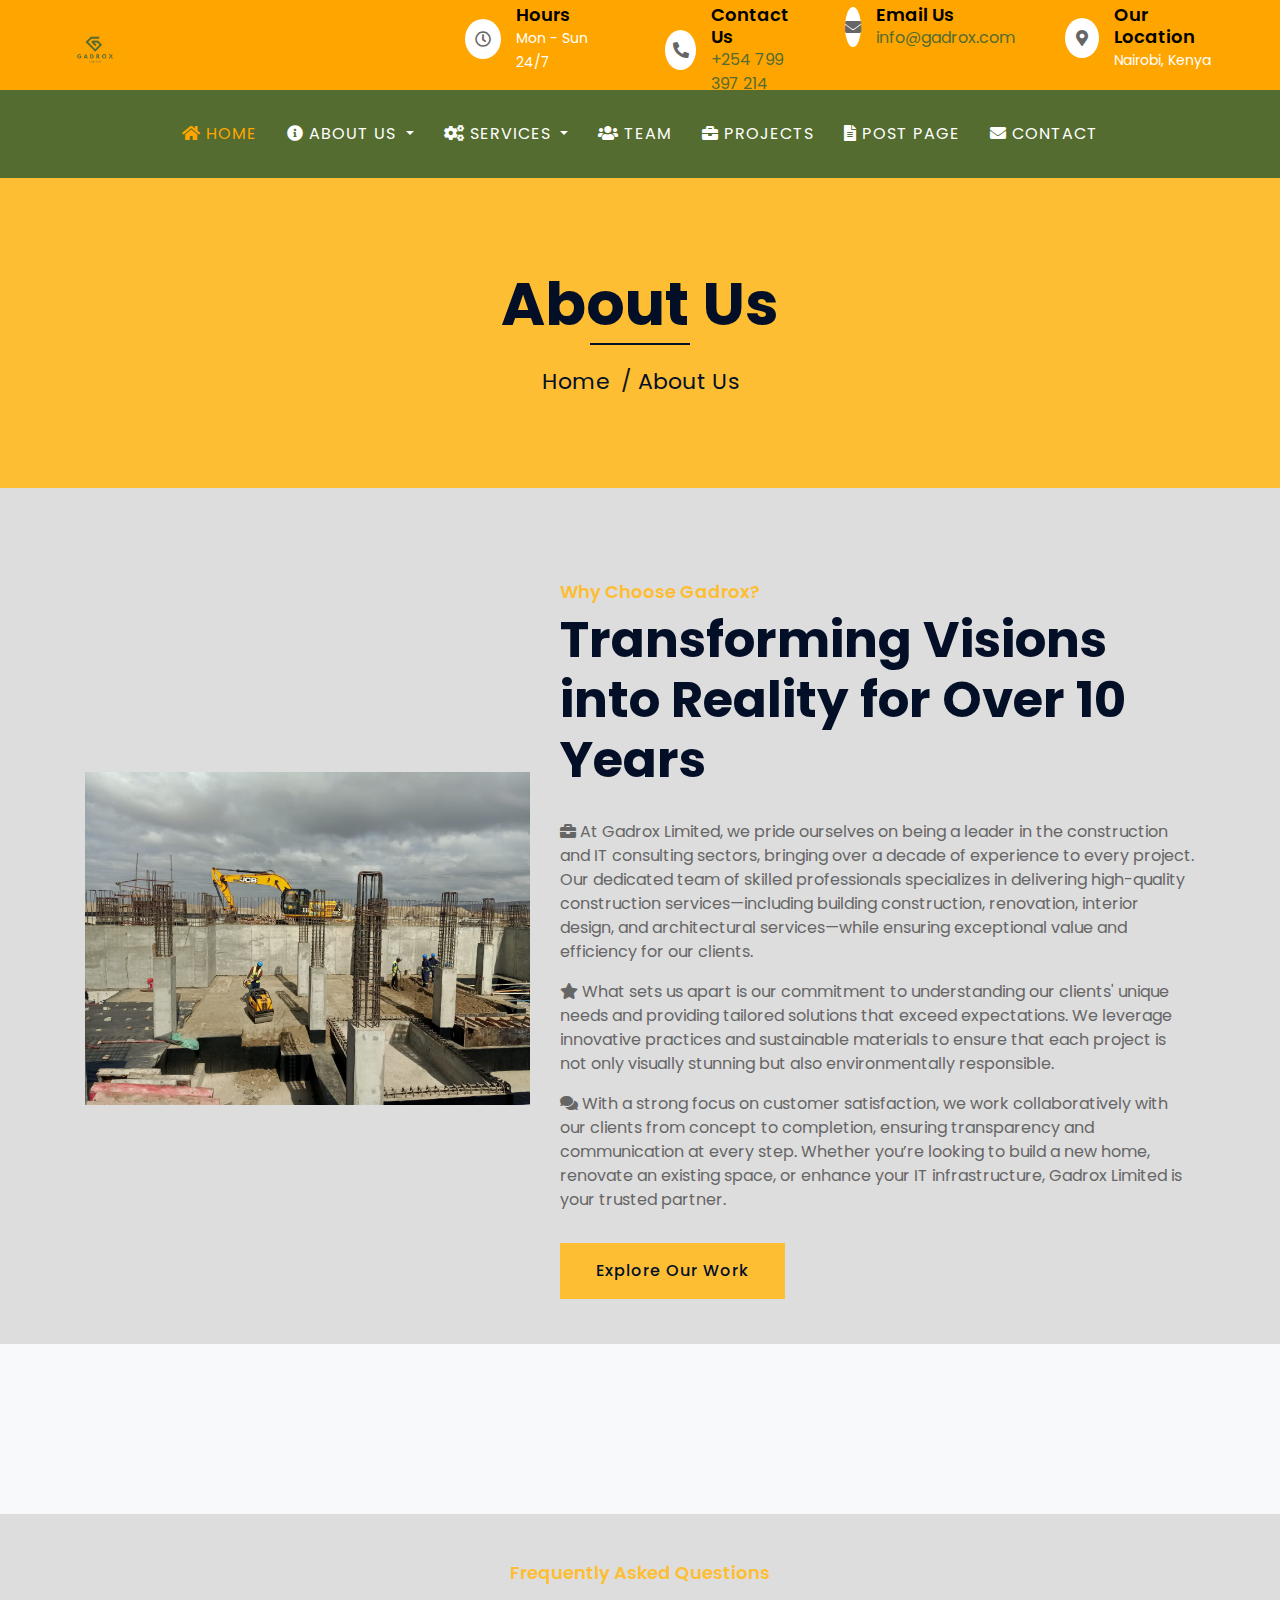
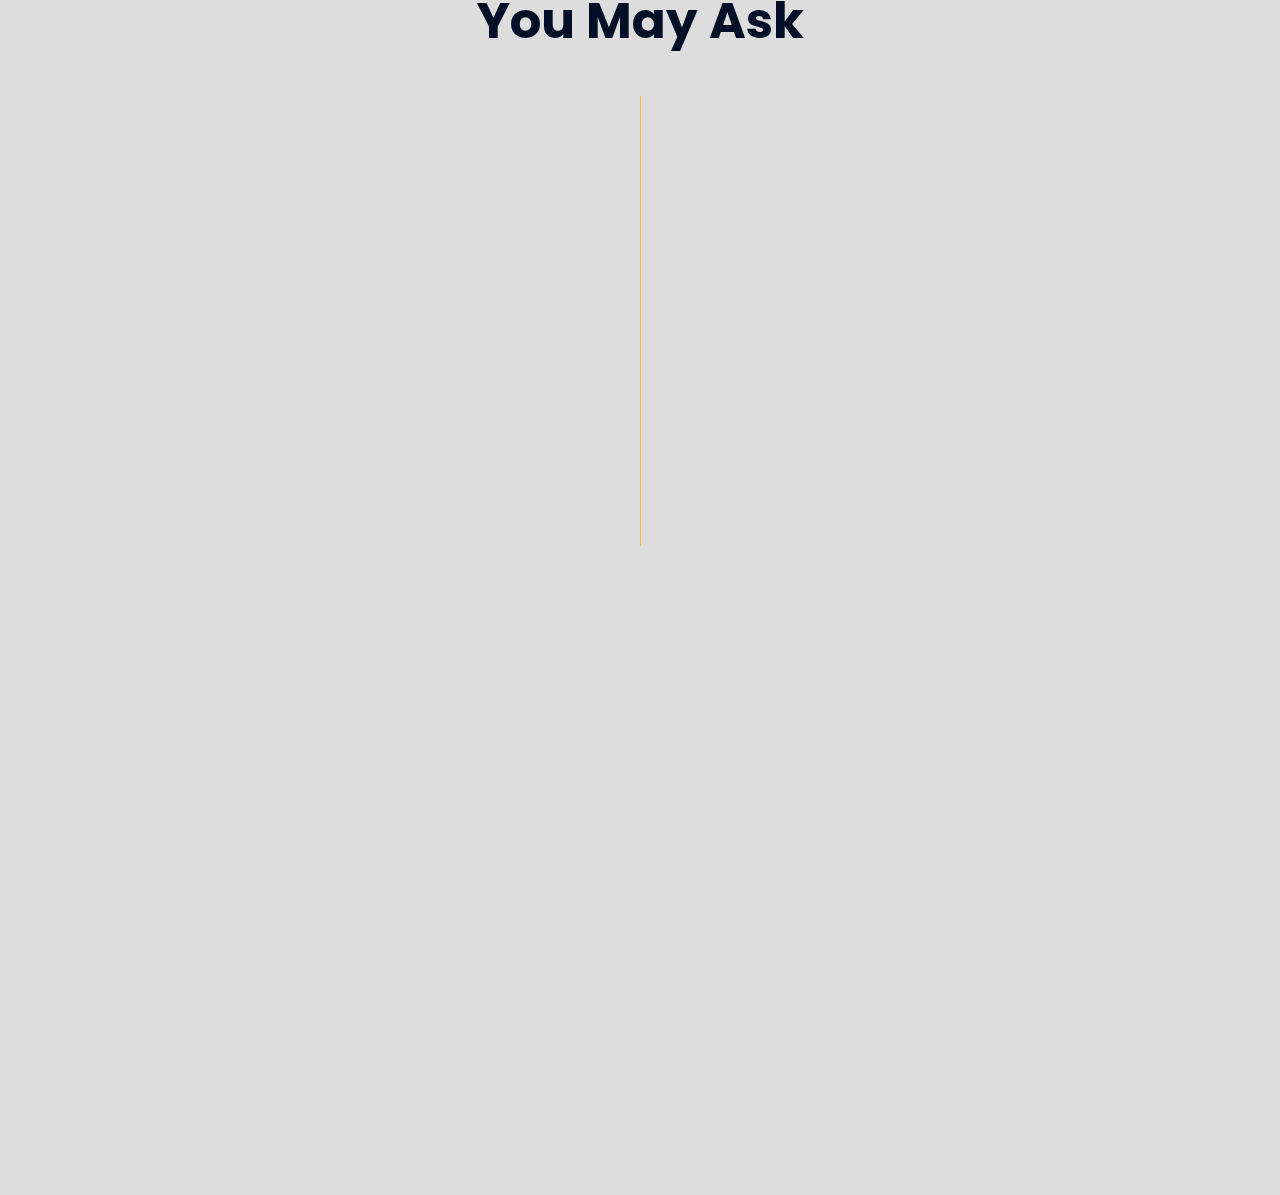
==== about.html @ e791197a "Initial commits" ====
<!DOCTYPE html>
<html lang="en">
    <head>
        <meta charset="utf-8">
        <meta name="keywords" content="IT, Interior Design, construction, gadrox, Gadrox Limited, Building" />
        <meta name="description" content="Building Dreams, Crafting Futures" />
        <title>Gadrox Limited </title>
        <link rel = "icon" href = "img/Gadrox_logo.png" type = "image/x-icon">

        <!-- Favicon -->
        <link href="img/favicon.ico" rel="icon">

        <!-- Google Font -->
        <link href="https://fonts.googleapis.com/css2?family=Poppins:wght@100;200;300;400;500;600;700;800;900&display=swap" rel="stylesheet">

        <!-- CSS Libraries -->
        <link href="https://stackpath.bootstrapcdn.com/bootstrap/4.4.1/css/bootstrap.min.css" rel="stylesheet">
        <link href="https://cdnjs.cloudflare.com/ajax/libs/font-awesome/5.10.0/css/all.min.css" rel="stylesheet">
        <link href="lib/flaticon/font/flaticon.css" rel="stylesheet"> 
        <link href="lib/animate/animate.min.css" rel="stylesheet">
        <link href="lib/owlcarousel/assets/owl.carousel.min.css" rel="stylesheet">
        <link href="lib/lightbox/css/lightbox.min.css" rel="stylesheet">
        <link href="lib/slick/slick.css" rel="stylesheet">
        <link href="lib/slick/slick-theme.css" rel="stylesheet">
        <link rel="stylesheet" href="https://cdnjs.cloudflare.com/ajax/libs/font-awesome/5.15.4/css/all.min.css">


        <!-- Template Stylesheet -->
        <link href="css/style.css" rel="stylesheet">
    </head>

    <body>
        <div class="wrapper">
            <!-- Top Bar Start -->
            <div class="top-bar">
                <div class="container-fluid">
                    <div class="row align-items-center">
                        <div class="col-lg-4 col-md-12">
                            <div class="logo">
                                <a href="index.html">
                                    <img src="img/Gadrox_logo.png" alt="Gadrox Logo" class="img-fluid" style="max-width: 180px; margin: 10px; transform: scale(1.2);" />
                                </a>
                            </div>
                        </div>
                        <div class="col-lg-8 col-md-12 d-none d-lg-block">
                            <div class="row">
                                <div class="col-lg-3 col-sm-6">
                                    <div class="top-bar-item d-flex align-items-center">
                                        <div class="top-bar-icon">
                                            <i class="far fa-clock"></i> <!-- Updated to a more modern icon -->
                                        </div>
                                        <div class="top-bar-text">
                                            <h4 class="mb-0">Hours</h4>
                                            <span>Mon - Sun 24/7</span>
                                        </div>
                                    </div>
                                </div>
                                <div class="col-lg-3 col-sm-6">
                                    <div class="top-bar-item d-flex align-items-center">
                                        <div class="top-bar-icon">
                                            <i class="fas fa-phone-alt"></i> <!-- Updated to a more modern icon -->
                                        </div>
                                        <div class="top-bar-text">
                                            <h4 class="mb-0">Contact Us</h4>
                                            <a href="tel:+254799397214">+254 799 397 214</a>
                                        </div>
                                    </div>
                                </div>
                                <div class="col-lg-3 col-sm-6">
                                    <div class="top-bar-item d-flex align-items-center">
                                        <div class="top-bar-icon">
                                            <i class="fas fa-envelope"></i> <!-- Updated to a more modern icon -->
                                        </div>
                                        <div class="top-bar-text">
                                            <h4 class="mb-0">Email Us</h4>
                                            <a href="mailto:info@gadrox.com" target="_blank">info@gadrox.com</a>
                                        </div>
                                    </div>
                                </div>
                                <div class="col-lg-3 col-sm-6">
                                    <div class="top-bar-item d-flex align-items-center">
                                        <div class="top-bar-icon">
                                            <i class="fas fa-map-marker-alt"></i> <!-- Added a location icon -->
                                        </div>
                                        <div class="top-bar-text">
                                            <h4 class="mb-0">Our Location</h4>
                                            <span>Nairobi, Kenya</span>
                                        </div>
                                    </div>
                                </div>
                            </div>
                        </div>
                    </div>
                </div>
            </div>
            <!-- Top Bar End -->
        </div>
        


        <!-- Nav Bar Start -->
        <div class="nav-bar">
            <div class="container-fluid">
                <nav class="navbar navbar-expand-lg navbar-dark">
                    <a href="#" class="navbar-brand">
                        <i class="fas fa-bars"></i> MENU
                    </a>
                    <button type="button" class="navbar-toggler" data-toggle="collapse" data-target="#navbarCollapse">
                        <span class="navbar-toggler-icon"></span>
                    </button>

                    <div class="collapse navbar-collapse justify-content-center" id="navbarCollapse">
                        <ul class="navbar-nav">
                            <li class="nav-item">
                                <a href="index.html" class="nav-link active">
                                    <i class="fas fa-home"></i> Home
                                </a>
                            </li>
                            <li class="nav-item dropdown">
                                <a href="javascript:void(0);" class="nav-link dropdown-toggle" id="aboutDropdown" data-toggle="dropdown" aria-haspopup="true" aria-expanded="false">
                                    <i class="fas fa-info-circle"></i> About Us
                                </a>
                                <div class="dropdown-menu" aria-labelledby="aboutDropdown">
                                    <a href="about.html" class="dropdown-item">
                                        <i class="fas fa-address-card"></i> About
                                    </a>
                                    <a href="company.html" class="dropdown-item">
                                        <i class="fas fa-building"></i> Company
                                    </a>
                                    <a href="hire.html" class="dropdown-item">
                                        <i class="fas fa-handshake"></i> Why Gadrox?
                                    </a>
                                    <a href="career.html" class="dropdown-item">
                                        <i class="fas fa-briefcase"></i> Career
                                    </a>
                                    <a href="history.html" class="dropdown-item">
                                        <i class="fas fa-history"></i> History
                                    </a>
                                    <a href="partnerships.html" class="dropdown-item">
                                        <i class="fas fa-users"></i> Partnerships
                                    </a>
                                    <a href="leadership.html" class="dropdown-item">
                                        <i class="fas fa-user-tie"></i> Leadership
                                    </a>
                                </div>
                            </li>
                            
                            
                            <li class="nav-item dropdown">
                                <a href="service.html" class="nav-link dropdown-toggle" id="servicesDropdown" data-toggle="dropdown" aria-haspopup="true" aria-expanded="false">
                                    <i class="fas fa-cogs"></i> Services
                                </a>
                                <div class="dropdown-menu" aria-labelledby="servicesDropdown">
                                    <a href="service1.html" class="dropdown-item">Service 1</a>
                                    <a href="service2.html" class="dropdown-item">Service 2</a>
                                    <a href="service3.html" class="dropdown-item">Service 3</a>
                                </div>
                            </li>
                            <li class="nav-item">
                                <a href="team.html" class="nav-link">
                                    <i class="fas fa-users"></i> Team
                                </a>
                            </li>
                            <li class="nav-item">
                                <a href="projects.html" class="nav-link">
                                    <i class="fas fa-briefcase"></i> Projects
                                </a>
                            </li>
                            <li class="nav-item">
                                <a href="blog.html" class="nav-link">
                                    <i class="fas fa-file-alt"></i> Post Page
                                </a>
                            </li>
                            <li class="nav-item">
                                <a href="contact.html" class="nav-link">
                                    <i class="fas fa-envelope"></i> Contact
                                </a>
                            </li>
                        </ul>
                    </div>
                </nav>
            </div>
        </div>
        <!-- Nav Bar End -->
            
            
            <!-- Page Header Start -->
            <div class="page-header">
                <div class="container">
                    <div class="row">
                        <div class="col-12">
                            <h2>About Us</h2>
                        </div>
                        <div class="col-12">
                            <a href="">Home</a>
                            <a href="">About Us</a>
                        </div>
                    </div>
                </div>
            </div>
            <!-- Page Header End -->

<!-- About Start -->
<div class="about wow fadeInUp" data-wow-delay="0.1s">
    <div class="container">
        <div class="row align-items-center">
            <div class="col-lg-5 col-md-6">
                <div class="about-img">
                    <img src="img/proj3/project-1.jpeg" alt="Gadrox Project">
                </div>
            </div>
            <div class="col-lg-7 col-md-6">
                <div class="section-header text-left">
                    <p>Why Choose Gadrox?</p>
                    <h2>Transforming Visions into Reality for Over 10 Years</h2>
                </div>
                <div class="about-text">
                    <p>
                        <i class="fas fa-briefcase"></i> 
                        At Gadrox Limited, we pride ourselves on being a leader in the construction and IT consulting sectors, bringing over a decade of experience to every project. Our dedicated team of skilled professionals specializes in delivering high-quality construction services—including building construction, renovation, interior design, and architectural services—while ensuring exceptional value and efficiency for our clients.
                    </p>
                    <p>
                        <i class="fas fa-star"></i> 
                        What sets us apart is our commitment to understanding our clients' unique needs and providing tailored solutions that exceed expectations. We leverage innovative practices and sustainable materials to ensure that each project is not only visually stunning but also environmentally responsible.
                    </p>
                    <p>
                        <i class="fas fa-comments"></i> 
                        With a strong focus on customer satisfaction, we work collaboratively with our clients from concept to completion, ensuring transparency and communication at every step. Whether you’re looking to build a new home, renovate an existing space, or enhance your IT infrastructure, Gadrox Limited is your trusted partner.
                    </p>
                    <a class="btn" href="projects.html">Explore Our Work</a>
                </div>
            </div>
        </div>
    </div>
</div>
<!-- About End -->


            
            
             <!-- Fact Start -->
           <div class="fact">
            <div class="container-fluid">
                <div class="row counters">
                    <div class="col-md-6 fact-left wow slideInLeft">
                        <div class="row">
                            <div class="col-6">
                                <div class="fact-icon">
                                    <i class="flaticon-building"></i>
                                </div>
                                <div class="fact-text">
                                    <h2 data-toggle="counter-up">62</h2>
                                    <p>Total Projects</p>
                                </div>
                            </div>
                            <div class="col-6">
                                <div class="fact-icon">
                                    <i class="flaticon-worker"></i>
                                </div>
                                <div class="fact-text">
                                    <h2 data-toggle="counter-up">105</h2>
                                    <p>Happy Clients</p>
                                </div>
                            </div>
                        </div>
                    </div>
                    <div class="col-md-6 fact-right wow slideInRight">
                        <div class="row">
                            <div class="col-6">
                                <div class="fact-icon">
                                    <i class="flaticon-crane"></i>
                                </div>
                                <div class="fact-text">
                                    <h2 data-toggle="counter-up">40</h2>
                                    <p>Active Members</p>
                                </div>
                            </div>
                            <div class="col-6">
                                <div class="fact-icon">
                                    <i class="flaticon-crane"></i>
                                </div>
                                <div class="fact-text">
                                    <h2 data-toggle="counter-up">15</h2>
                                    <p>Won Awards</p>
                                </div>
                            </div>
                        </div>
                    </div>
                </div>
            </div>
        </div>
        <!-- Fact End -->

            
           <!-- FAQs Start -->
            <div class="faqs">
                <div class="container">
                    <div class="section-header text-center">
                        <p>Frequently Asked Questions</p>
                        <h2>You May Ask</h2>
                    </div>
                    <div class="row">
                        <div class="col-md-6">
                            <div id="accordion-1">
                                <div class="card wow fadeInLeft" data-wow-delay="0.1s">
                                    <div class="card-header">
                                        <a class="card-link collapsed" data-toggle="collapse" href="#collapseOne">
                                            What services does Gadrox Limited offer?
                                        </a>
                                    </div>
                                    <div id="collapseOne" class="collapse" data-parent="#accordion-1">
                                        <div class="card-body">
                                            Gadrox Limited specializes in:
                                            <ul>
                                                <li><strong>Engineering:</strong> Electrical, Mechanical, Structural, Environmental, Civil Engineering</li>
                                                <li><strong>Procurement:</strong> Local and international sourcing and logistics</li>
                                                <li><strong>Construction:</strong> Steel fixing, formwork, waterproofing, and more</li>
                                            </ul>
                                        </div>
                                    </div>
                                </div>
                                <div class="card wow fadeInLeft" data-wow-delay="0.2s">
                                    <div class="card-header">
                                        <a class="card-link collapsed" data-toggle="collapse" href="#collapseTwo">
                                            How can I request a quote for my construction project?
                                        </a>
                                    </div>
                                    <div id="collapseTwo" class="collapse" data-parent="#accordion-1">
                                        <div class="card-body">
                                            You can request a quote by visiting our <a href="#contact">Contact</a> page or by clicking the "Get a Quote" button available on our website.
                                        </div>
                                    </div>
                                </div>
                                <div class="card wow fadeInLeft" data-wow-delay="0.3s">
                                    <div class="card-header">
                                        <a class="card-link collapsed" data-toggle="collapse" href="#collapseThree">
                                            Does Gadrox Limited handle both small and large-scale projects?
                                        </a>
                                    </div>
                                    <div id="collapseThree" class="collapse" data-parent="#accordion-1">
                                        <div class="card-body">
                                            Absolutely! Gadrox Limited is equipped to manage projects of all sizes, from minor renovations to extensive construction undertakings. Our skilled team is adaptable and committed to delivering quality results for every project.
                                        </div>
                                    </div>
                                </div>
                                <div class="card wow fadeInLeft" data-wow-delay="0.4s">
                                    <div class="card-header">
                                        <a class="card-link collapsed" data-toggle="collapse" href="#collapseFour">
                                            What sets Gadrox Limited apart from other construction companies?
                                        </a>
                                    </div>
                                    <div id="collapseFour" class="collapse" data-parent="#accordion-1">
                                        <div class="card-body">
                                            Gadrox Limited distinguishes itself through:
                                            <ul>
                                                <li><strong>Expertise and Experience:</strong> Extensive industry knowledge and proven track record.</li>
                                                <li><strong>Quality Craftsmanship:</strong> Commitment to superior quality in every project.</li>
                                                <li><strong>Customer-Centric Approach:</strong> Focus on exceeding client expectations through communication and personalized service.</li>
                                            </ul>
                                        </div>
                                    </div>
                                </div>
                                <div class="card wow fadeInLeft" data-wow-delay="0.5s">
                                    <div class="card-header">
                                        <a class="card-link collapsed" data-toggle="collapse" href="#collapseFive">
                                            Is Gadrox Limited licensed and insured?
                                        </a>
                                    </div>
                                    <div id="collapseFive" class="collapse" data-parent="#accordion-1">
                                        <div class="card-body">
                                            Yes, Gadrox Limited is fully licensed and insured, ensuring compliance with all legal and regulatory standards. This provides peace of mind for our clients, knowing they are working with a reputable company.
                                        </div>
                                    </div>
                                </div>
                            </div>
                        </div>
                        <div class="col-md-6">
                            <div id="accordion-2">
                                <div class="card wow fadeInRight" data-wow-delay="0.1s">
                                    <div class="card-header">
                                        <a class="card-link collapsed" data-toggle="collapse" href="#collapseSix">
                                            How long does a typical construction project take to complete?
                                        </a>
                                    </div>
                                    <div id="collapseSix" class="collapse" data-parent="#accordion-2">
                                        <div class="card-body">
                                            The timeline for a construction project varies based on its size and complexity. Small renovations may take weeks, while larger projects can extend from several months to years, depending on various factors such as materials and regulatory approvals.
                                        </div>
                                    </div>
                                </div>
                                <div class="card wow fadeInRight" data-wow-delay="0.2s">
                                    <div class="card-header">
                                        <a class="card-link collapsed" data-toggle="collapse" href="#collapseSeven">
                                            Does Gadrox Limited provide warranty or guarantee on its work?
                                        </a>
                                    </div>
                                    <div id="collapseSeven" class="collapse" data-parent="#accordion-2">
                                        <div class="card-body">
                                            Yes, we provide warranties on our work to ensure customer satisfaction. Specific warranty details depend on the project type and terms agreed upon with our clients.
                                        </div>
                                    </div>
                                </div>
                                <div class="card wow fadeInRight" data-wow-delay="0.3s">
                                    <div class="card-header">
                                        <a class="card-link collapsed" data-toggle="collapse" href="#collapseEight">
                                            What factors influence the cost of a construction project with Gadrox Limited?
                                        </a>
                                    </div>
                                    <div id="collapseEight" class="collapse" data-parent="#accordion-2">
                                        <div class="card-body">
                                            Costs can vary based on project type, size, complexity, materials, labor, location, and any additional services. We assess each project individually to provide a tailored quote that reflects the specific requirements.
                                        </div>
                                    </div>
                                </div>
                                <div class="card wow fadeInRight" data-wow-delay="0.5s">
                                    <div class="card-header">
                                        <a class="card-link collapsed" data-toggle="collapse" href="#collapseNine">
                                            Can Gadrox Limited assist with project management?
                                        </a>
                                    </div>
                                    <div id="collapseNine" class="collapse" data-parent="#accordion-2">
                                        <div class="card-body">
                                            Yes, Gadrox Limited offers comprehensive project management services, ensuring that every aspect of your construction project is well-coordinated, on schedule, and within budget.
                                        </div>
                                    </div>
                                </div>
                            </div>
                        </div>
                    </div>
                </div>
            </div>
            <!-- FAQs End -->


           <!-- Footer Start -->
           <div class="footer wow fadeIn" data-wow-delay="0.3s">
            <div class="container">
                <div class="row">
                    <div class="col-md-6 col-lg-3">
                        <div class="footer-contact">
                            <h2>Get in Touch</h2>
                            <p><i class="fas fa-map-marker-alt"></i> Malili & Nairobi, Nairobi - Mombasa Road,Kenya</p>
                            <p><i class="fas fa-phone-alt"></i> <a href="tel:+254799397214">+254 799 397 214</a></p>
                            <p><i class="fas fa-envelope"></i> <a href="mailto:info@gadrox.com">info@gadrox.com</a></p>
                            <div class="footer-social">
                                <h3>Follow Us</h3>
                                <a href="https://x.com/_Gadrox_"><i class="fab fa-twitter"></i></a>
                                <a href="https://gadrox.com/"><i class="fab fa-facebook-f"></i></a>
                                <a href="linkedin.com/in/gadrox-limited-b3425429a"><i class="fab fa-linkedin-in"></i></a>
                                <a href="https://www.instagram.com/gadroxlimited/"><i class="fab fa-instagram"></i></a>
                                <a href="https://www.youtube.com/@GadroxLimited"><i class="fab fa-youtube"></i></a>
                            </div>
                        </div>
                    </div>
                    <div class="col-md-6 col-lg-3">
                        <div class="footer-link">
                            <h2>Our Services</h2>
                            <a href="#"><i class="fas fa-hammer"></i> Building Construction</a>
                            <a href="#"><i class="fas fa-home"></i> House Renovation</a>
                            <a href="#"><i class="fas fa-ruler-combined"></i> Architecture Design</a>
                            <a href="#"><i class="fas fa-paint-roller"></i> Interior Design</a>
                            <a href="#"><i class="fas fa-paint-brush"></i> Painting</a>
                        </div>
                    </div>
                    <div class="col-md-6 col-lg-3">
                        <div class="footer-link">
                            <h2>Quick Links</h2>
                            <a href="about.html"><i class="fas fa-info-circle"></i> About Us</a>
                            <a href="contact.html"><i class="fas fa-envelope-open-text"></i> Contact Us</a>
                            <a href="team.html"><i class="fas fa-users"></i> Our Team</a>
                            <a href="projects.html"><i class="fas fa-briefcase"></i> Projects</a>
                            <a href="testimonials.html"><i class="fas fa-comments"></i> Testimonials</a>
                        </div>
                    </div>
                    <div class="col-md-6 col-lg-3">
                        <div class="newsletter">
                            <h2>Subscribe to Our Newsletter</h2>
                            <p>Stay updated with the latest news and exclusive offers from Gadrox.</p>
                            <div class="form">
                                <input type="email" class="form-control" placeholder="Enter your email" required>
                                <button class="btn">Subscribe</button>
                            </div>
                        </div>
                    </div>
                </div>
            </div>
            <div class="container footer-menu">
                <div class="f-menu">
                    <a href="about.html">Terms of Use</a>
                    <a href="about.html">Privacy Policy</a>
                    <a href="index.html">Cookies Policy</a>
                    <a href="index.html">Help</a>
                    <a href="about.html">FAQs</a>
                </div>
            </div>
            <div class="container copyright">
                <div class="row">
                    <div class="col-md-6">
                        <p>&copy; <a href="index.html">Gadrox Limited 2024</a>, All Rights Reserved.</p>
                    </div>
                    <div class="col-md-6 text-md-right">
                        <p>Designed By <a href="https://thagreatfikshun.github.io/My-Portfolio/">Quench!e Gruppo</a></p>
                    </div>
                </div>
            </div>
        </div>
        <!-- Footer End -->

            <a href="#" class="back-to-top"><i class="fa fa-chevron-up"></i></a>
        </div>

        <!-- JavaScript Libraries -->
        <script src="https://code.jquery.com/jquery-3.4.1.min.js"></script>
        <script src="https://stackpath.bootstrapcdn.com/bootstrap/4.4.1/js/bootstrap.bundle.min.js"></script>
        <script src="lib/easing/easing.min.js"></script>
        <script src="lib/wow/wow.min.js"></script>
        <script src="lib/owlcarousel/owl.carousel.min.js"></script>
        <script src="lib/isotope/isotope.pkgd.min.js"></script>
        <script src="lib/lightbox/js/lightbox.min.js"></script>
        <script src="lib/waypoints/waypoints.min.js"></script>
        <script src="lib/counterup/counterup.min.js"></script>
        <script src="lib/slick/slick.min.js"></script>

        <!-- Template Javascript -->
        <script src="js/main.js"></script>
    </body>
</html>
---- lib/flaticon/font/flaticon.css ----
/*
  	Flaticon icon font: Flaticon
  	Creation date: 23/08/2020 07:24
  	*/

@font-face {
  font-family: "Flaticon";
  src: url("./Flaticon.eot");
  src: url("./Flaticon.eot?#iefix") format("embedded-opentype"),
       url("./Flaticon.woff2") format("woff2"),
       url("./Flaticon.woff") format("woff"),
       url("./Flaticon.ttf") format("truetype"),
       url("./Flaticon.svg#Flaticon") format("svg");
  font-weight: normal;
  font-style: normal;
}

@media screen and (-webkit-min-device-pixel-ratio:0) {
  @font-face {
    font-family: "Flaticon";
    src: url("./Flaticon.svg#Flaticon") format("svg");
  }
}

[class^="flaticon-"]:before, [class*=" flaticon-"]:before,
[class^="flaticon-"]:after, [class*=" flaticon-"]:after {   
  font-family: Flaticon;
        font-size: 20px;
font-style: normal;
margin-left: 20px;
}

.flaticon-concrete:before { content: "\f100"; }
.flaticon-worker:before { content: "\f101"; }
.flaticon-measure:before { content: "\f102"; }
.flaticon-building:before { content: "\f103"; }
.flaticon-brush:before { content: "\f104"; }
.flaticon-crane:before { content: "\f105"; }
.flaticon-call:before { content: "\f106"; }
.flaticon-calendar:before { content: "\f107"; }
.flaticon-send-mail:before { content: "\f108"; }
.flaticon-address:before { content: "\f109"; }
---- css/style.css ----
/*******************************/
/********* General CSS *********/
/*******************************/
body {
    color: #666666;
    background: #dddddd;
    font-family: 'Poppins', sans-serif;
    font-weight: 400;
}

h1,
h2, 
h3, 
h4,
h5, 
h6 {
    color: #030f27;
}

a {
    color: #546c2f;
    transition: .3s;
}

a:hover,
a:active,
a:focus {
    color: #ffffff;
    outline: none;
    text-decoration: none;
}

.btn:focus {
    box-shadow: none;
}

.wrapper {
    position: relative;
    width: 100%;
    max-width: 100%;
    margin: 0 auto;
    background: #ffffff;
}

.back-to-top {
    position: fixed;
    display: none;
    background: #fdbe33;
    color: #121518;
    width: 44px;
    height: 44px;
    text-align: center;
    line-height: 1;
    font-size: 22px;
    right: 15px;
    bottom: 15px;
    transition: background 0.5s;
    z-index: 9;
}

.back-to-top:hover {
    color: #fdbe33;
    background: #121518;
}

.back-to-top i {
    padding-top: 10px;
}

.btn {
    transition: .3s;
}


/**********************************/
/********** Top Bar CSS ***********/
/**********************************/
.top-bar {
    position: relative;
    height: 90px;
    background: #FFA500; /* Dark, professional color */
    padding: 0 20px;
}

.top-bar .logo {
    padding: 10px 0;
    text-align: left;
    overflow: hidden;
}

.top-bar .logo h1 {
    margin: 0;
    color: #000000; /* Contrast against dark background */
    font-size: 36px; /* Slightly reduced for balance */
    line-height: 60px;
    font-weight: 700;
}

.top-bar .logo img {
    max-width: 100%;
    max-height: 60px;
    transition: transform 0.3s ease-in-out;
}

.top-bar .logo img:hover {
    transform: scale(1.1); /* Slight hover effect for interactivity */
}

.top-bar .top-bar-item {
    display: flex;
    align-items: center;
    justify-content: flex-end;
    margin: 0 10px;
}

.top-bar .top-bar-icon {
    width: 40px;
    height: 40px;
    display: flex;
    align-items: center;
    justify-content: center;
    background: #FFFFFF; /* Complementary accent color */
    border-radius: 50%;
    transition: background 0.3s ease-in-out;
}

.top-bar .top-bar-icon:hover {
    background: #546c2f; /* Subtle hover effect */
}

.top-bar .top-bar-icon [class^="flaticon-"]::before {
    margin: 0;
    color: #ffffff;
    font-size: 24px;
}

.top-bar .top-bar-text {
    padding-left: 15px;
}

.top-bar .top-bar-text h4 {
    margin: 0 0 5px 0;
    color: #000000; /* Updated to stand out against dark background */
    font-size: 18px;
    font-weight: 600;
}

.top-bar .top-bar-text span {
    margin: 0;
    color: #FFFFFF; /* Lighter shade for secondary text */
    font-size: 14px;
    font-weight: 400;
}

@media (min-width: 992px) {
    .top-bar {
        padding: 0 40px; /* Adjusted for balance */
    }
}

@media (max-width: 991.98px) {
    .top-bar {
        height: auto;
        padding: 20px;
        text-align: center;
    }

    .top-bar .logo {
        text-align: center;
    }

    .top-bar .top-bar-item {
        justify-content: center;
        margin-top: 10px;
    }

    .top-bar .top-bar-text {
        padding-left: 0;
        text-align: center;
    }
}



/**********************************/
/*********** Nav Bar CSS **********/
/**********************************/
.nav-bar {
    position: relative;
    background: #546c2f; /* Updated background color for branding consistency */
    transition: background-color 0.3s ease, padding 0.3s ease;
    width: 100%; /* Ensure the nav-bar spans the full width */
    padding: 0; /* Removed padding for full-width background */
}

.nav-bar .container-fluid {
    padding: 0; /* Ensure no padding affects full-width */
    max-width: 100%; /* Allow container to span the full width */
}

.nav-bar.nav-sticky {
    position: fixed;
    top: 0;
    width: 100%;
    box-shadow: 0 2px 5px rgba(0, 0, 0, 0.5);
    z-index: 9999;
}

.nav-bar .navbar {
    height: 100%;
    background: #546c2f !important; /* Consistent background color */
    padding: 10px 20px; /* Padding for internal spacing */
}

.navbar-dark .navbar-nav .nav-link,
.navbar-dark .navbar-nav .nav-link:focus,
.navbar-dark .navbar-nav .nav-link:hover,
.navbar-dark .navbar-nav .nav-link.active {
    padding: 12px 15px;
    color: #FFFFFF; /* Text color */
    transition: color 0.3s ease;
}

.navbar-dark .navbar-nav .nav-link:hover,
.navbar-dark .navbar-nav .nav-link.active {
    color: #FFA500; /* Accent color for hover and active state */
}

.nav-bar .dropdown-menu {
    margin-top: 0;
    border: none;
    border-radius: 4px;
    background: #F8F9FA; /* Dropdown background color */
    box-shadow: 0 2px 8px rgba(0, 0, 0, 0.1);
}

.nav-bar .dropdown-menu .dropdown-item {
    color: #333; /* Default text color for dropdown items */
    padding: 10px 15px; /* Padding for dropdown items */
    transition: background-color 0.3s ease, color 0.3s ease; /* Smooth transition */
}

.nav-bar .dropdown-menu .dropdown-item:hover {
    background-color: #FFA500; /* Background color on hover */
    color: #FFFFFF; /* Text color on hover */
}

.nav-bar .btn {
    color: #000000; /* Button text color */
    background: transparent;
    border: 2px solid #FFFFFF; /* Button border color */
    border-radius: 4px;
    padding: 8px 16px;
    transition: background-color 0.3s ease, color 0.3s ease;
}

.nav-bar .btn:hover {
    color: #FFA500; /* Button text color on hover */
    background: #FDC830; /* Button background color on hover */
    border-color: #FDC830; /* Button border color on hover */
}

@media (min-width: 992px) {
    .nav-bar {
        padding: 0; /* Ensure no padding for full-width */
    }

    .nav-bar.nav-sticky {
        padding: 0 30px; /* Padding for sticky nav content */
    }

    .nav-bar .navbar {
        padding: 20px 0; /* Padding for navbar */
    }

    .nav-bar .navbar-brand {
        display: none; /* Hide brand logo in large screens */
    }

    .nav-bar a.nav-link {
        padding: 8px 20px; /* Link padding */
        font-size: 16px; /* Link font size */
        text-transform: uppercase; /* Uppercase text */
        letter-spacing: 1px; /* Spacing between letters */
    }
}

@media (max-width: 991.98px) {
    .nav-bar .navbar {
        padding: 15px 10px; /* Navbar padding for mobile */
    }

    .nav-bar a.nav-link {
        padding: 10px; /* Link padding for mobile */
        font-size: 14px; /* Link font size for mobile */
    }

    .nav-bar .dropdown-menu {
        box-shadow: none; /* Remove shadow on dropdown in mobile */
    }

    .nav-bar .btn {
        display: none; /* Hide buttons in mobile */
    }
}




/*******************************/
/******** Carousel CSS *********/
/*******************************/
.carousel {
    position: relative;
    width: 100%;
    height: calc(100vh - 170px);
    min-height: 400px;
    margin: 0 auto;
    text-align: center;
    overflow: hidden;
}

.carousel .carousel-inner,
.carousel .carousel-item {
    position: relative;
    width: 100%;
    height: 100%;
}

.carousel .carousel-item img {
    width: 100%;
    height: 100%;
    object-fit: cover;
}

.carousel .carousel-item::after {
    position: absolute;
    content: "";
    width: 100%;
    height: 100%;
    top: 0;
    left: 0;
    background: rgba(0, 0, 0, .3);
    z-index: 1;
}

.carousel .carousel-caption {
    position: absolute;
    top: 0;
    bottom: 0;
    display: flex;
    align-items: center;
    justify-content: center;
    flex-direction: column;
    height: calc(100vh - 170px);
    min-height: 400px;
}

.carousel .carousel-caption p {
    color: #ffffff;
    font-size: 30px;
    margin-bottom: 15px;
    letter-spacing: 1px;
}

.carousel .carousel-caption h1 {
    color: #ffffff;
    font-size: 60px;
    font-weight: 700;
    margin-bottom: 35px;
}

.carousel .carousel-caption .btn {
    padding: 15px 35px;
    font-size: 18px;
    font-weight: 500;
    letter-spacing: 1px;
    text-transform: uppercase;
    color: #ffffff;
    background: transparent;
    border: 2px solid #ffffff;
    border-radius: 0;
    transition: .3s;
}

.carousel .carousel-caption .btn:hover {
    color: #030f27;
    background: #fdbe33;
    border-color: #fdbe33;
}

@media (max-width: 767.98px) {
    .carousel .carousel-caption h1 {
        font-size: 40px;
        font-weight: 700;
    }
    
    .carousel .carousel-caption p {
        font-size: 20px;
    }
    
    .carousel .carousel-caption .btn {
        padding: 12px 30px;
        font-size: 18px;
        font-weight: 500;
        letter-spacing: 0;
    }
}

@media (max-width: 575.98px) {
    .carousel .carousel-caption h1 {
        font-size: 30px;
        font-weight: 500;
    }
    
    .carousel .carousel-caption p {
        font-size: 16px;
    }
    
    .carousel .carousel-caption .btn {
        padding: 10px 25px;
        font-size: 16px;
        font-weight: 400;
        letter-spacing: 0;
    }
}

.carousel .animated {
    -webkit-animation-duration: 1.5s;
    animation-duration: 1.5s;
}


/*******************************/
/******* Page Header CSS *******/
/*******************************/
.page-header {
    position: relative;
    margin-bottom: 45px;
    padding: 90px 0;
    text-align: center;
    background: #fdbe33;
}

.page-header h2 {
    position: relative;
    color: #030f27;
    font-size: 60px;
    font-weight: 700;
    margin-bottom: 20px;
    padding-bottom: 5px;
}

.page-header h2::after {
    position: absolute;
    content: "";
    width: 100px;
    height: 2px;
    left: calc(50% - 50px);
    bottom: 0;
    background: #030f27;
}

.page-header a {
    position: relative;
    padding: 0 12px;
    font-size: 22px;
    color: #030f27;
}

.page-header a:hover {
    color: #ffffff;
}

.page-header a::after {
    position: absolute;
    content: "/";
    width: 8px;
    height: 8px;
    top: -2px;
    right: -7px;
    text-align: center;
    color: #121518;
}

.page-header a:last-child::after {
    display: none;
}

@media (max-width: 991.98px) {
    .page-header {
        padding: 60px 0;
    }
    
    .page-header h2 {
        font-size: 45px;
    }
    
    .page-header a {
        font-size: 20px;
    }
}

@media (max-width: 767.98px) {
    .page-header {
        padding: 45px 0;
    }
    
    .page-header h2 {
        font-size: 35px;
    }
    
    .page-header a {
        font-size: 18px;
    }
}


/*******************************/
/******* Section Header ********/
/*******************************/
.section-header {
    position: relative;
    width: 100%;
    margin-bottom: 45px;
}

.section-header p {
    color: #fdbe33;
    font-size: 18px;
    font-weight: 600;
    margin-bottom: 5px;
}

.section-header h2 {
    margin: 0;
    position: relative;
    font-size: 50px;
    font-weight: 700;
}

@media (max-width: 767.98px) {
    .section-header h2 {
        font-size: 30px;
    }
}


/*******************************/
/********* Feature CSS *********/
/*******************************/
.feature {
    position: relative;
    margin-bottom: 45px;
}

.feature .col-md-12 {
    background: #030f27;
}
    
.feature .col-md-12:nth-child(2n) {
    color: #030f27;
    background: #fdbe33;
}

.feature .feature-item {
    min-height: 250px;
    padding: 30px;
    display: flex;
    align-items: center;
    justify-content: flex-start;
}

.feature .feature-icon {
    position: relative;
    width: 60px;
    display: flex;
    align-items: center;
    justify-content: center;
}

.feature .feature-icon::before {
    position: absolute;
    content: "";
    width: 80px;
    height: 80px;
    top: -20px;
    left: -10px;
    border: 2px dotted #ffffff;
    border-radius: 60px;
    z-index: 1;
}

.feature .feature-icon::after {
    position: absolute;
    content: "";
    width: 79px;
    height: 79px;
    top: -18px;
    left: -9px;
    background: #030f27;
    border-radius: 60px;
    z-index: 2;
}

.feature .col-md-12:nth-child(2n) .feature-icon::after {
    background: #fdbe33;
}

.feature .feature-icon [class^="flaticon-"]::before {
    position: relative;
    margin: 0;
    color: #fdbe33;
    font-size: 60px;
    line-height: 60px;
    z-index: 3;
}

.feature .feature-text {
    padding-left: 30px;
}

.feature .feature-text h3 {
    margin: 0 0 10px 0;
    color: #fdbe33;
    font-size: 25px;
    font-weight: 600;
}

.feature .feature-text p {
    margin: 0;
    color: #fdbe33;
    font-size: 18px;
    font-weight: 400;
}

.feature .col-md-12:nth-child(2n) [class^="flaticon-"]::before,
.feature .col-md-12:nth-child(2n) h3,
.feature .col-md-12:nth-child(2n) p {
    color: #030f27;
}


/*******************************/
/********** About CSS **********/
/*******************************/
.about {
    position: relative;
    width: 100%;
    padding: 45px 0;
}

.about .section-header {
    margin-bottom: 30px;
}

.about .about-img {
    position: relative;
    height: 100%;
}

.about .about-img img {
    width: 100%;
    height: 100%;
    object-fit: cover;
}

.about .about-text p {
    font-size: 16px;
}

.about .about-text a.btn {
    position: relative;
    margin-top: 15px;
    padding: 15px 35px;
    font-size: 16px;
    font-weight: 500;
    letter-spacing: 1px;
    color: #030f27;
    border-radius: 0;
    background: #fdbe33;
    transition: .3s;
}

.about .about-text a.btn:hover {
    color: #fdbe33;
    background: #030f27;
}

@media (max-width: 767.98px) {
    .about .about-img {
        margin-bottom: 30px;
        height: auto;
    }
}


/*******************************/
/********** Fact CSS ***********/
/*******************************/
.fact {
    position: relative;
    width: 100%;
    padding: 40px 0; /* Increased padding for a more spacious layout */
    background-color: #f8f9fa; /* Light background for better contrast */
}

.fact .col-6 {
    display: flex;
    align-items: center; /* Centered icons and text vertically */
    justify-content: center; /* Centered content horizontally */
}

.fact .fact-icon {
    position: relative;
    margin: 15px; /* Uniform margin for consistent spacing */
    width: 60px;
    display: flex;
    align-items: center;
    justify-content: center;
}

.fact .fact-icon [class^="flaticon-"]::before {
    margin: 0;
    font-size: 60px;
    line-height: 60px;
    background-image: linear-gradient(#ffffff, #fdbe33);
    -webkit-background-clip: text;
    -webkit-text-fill-color: transparent;
    transition: background-image 0.3s ease; /* Smooth transition for hover effects */
}

.fact .fact-icon:hover [class^="flaticon-"]::before {
    background-image: linear-gradient(#fdbe33, #ffffff); /* Hover effect for icons */
}

.fact .fact-right .fact-icon [class^="flaticon-"]::before {
    background-image: linear-gradient(#ffffff, #030f27);
}

.fact .fact-text h2 {
    font-size: 36px; /* Slightly increased font size for emphasis */
    font-weight: 700;
    color: #030f27; /* Dark color for the main numbers */
}

.fact .fact-text p {
    margin: 0;
    font-size: 18px; /* Increased font size for better readability */
    font-weight: 600;
    text-transform: uppercase;
    color: #6c757d; /* Muted color for descriptions */
}

.fact .fact-left {
    /* background-color: #000000; */
    color: #546c2f; /* Ensured text is dark for readability */
}

.fact .fact-right {
    /* background-color: #000000; */
    color: #fdbe33; /* Light text for readability */
}

.fact .fact-left h2,
.fact .fact-right h2 {
    color: inherit; /* Use inherited color for h2 */
}



/*******************************/
/********* Service CSS *********/
/*******************************/
.service {
    position: relative;
    width: 100%;
    padding: 45px 0 15px 0;
    background: #f8f9fa; /* Optional: Add a background for contrast */
}

.service .service-item {
    position: relative;
    width: 100%;
    text-align: center;
    margin-bottom: 30px;
    transition: transform 0.3s; /* Smooth hover effect */
}

.service .service-item:hover {
    transform: translateY(-5px); /* Lift effect on hover */
}

.service .service-img {
    position: relative;
    overflow: hidden;
    height: 250px; /* Fixed height for uniformity */
}

.service .service-img img {
    width: 100%;
    height: 100%; /* Ensure the image fills the container */
    object-fit: cover; /* Maintain aspect ratio while covering the area */
}

.service .service-overlay {
    position: absolute;
    width: 100%;
    height: 100%;
    top: 0;
    left: 0;
    padding: 30px;
    display: flex;
    align-items: center;
    justify-content: center;
    background: rgba(3, 15, 39, .7);
    transition: .5s;
    opacity: 0;
}

.service .service-item:hover .service-overlay {
    opacity: 1;
}

.service .service-overlay p {
    margin: 0;
    color: #ffffff;
}

.service .service-text {
    display: flex;
    align-items: center;
    height: 60px;
    background: #030f27;
    overflow: hidden;
    white-space: nowrap;
    text-overflow: ellipsis;
}

.service .service-text h3 {
    margin: 0;
    padding: 0 15px 0 25px;
    width: calc(100% - 60px);
    font-size: 20px;
    font-weight: 700;
    color: #fdbe33;
    text-align: left;
    overflow: hidden;
    white-space: nowrap;
    text-overflow: ellipsis;
}

.service .service-item a.btn {
    width: 60px;
    height: 60px;
    padding: 3px 0 0 3px;
    display: flex;
    align-items: center;
    justify-content: center;
    font-size: 60px;
    line-height: 60px;
    font-weight: 100;
    color: #030f27;
    background: #fdbe33;
    border-radius: 0;
    transition: .3s;
}

.service .service-item:hover a.btn {
    color: #ffffff;
}

/* Responsive adjustments */
@media (max-width: 768px) {
    .service .service-img {
        height: 200px; /* Adjust height for smaller screens */
    }
    
    .service .service-item a.btn {
        font-size: 24px; /* Smaller buttons on smaller screens */
    }
    
    .service .service-text h3 {
        font-size: 18px; /* Slightly smaller heading on smaller screens */
    }
}


/*******************************/
/********** Video CSS **********/
/*******************************/
.video {
    position: relative;
    margin: 45px 0;
    height: 100%;
    min-height: 500px;
    background: linear-gradient(rgba(3, 15, 39, .9), rgba(3, 15, 39, .9)), url(../img/service/service-2.jpeg);
    background-attachment: fixed;
    background-position: center;
    background-repeat: no-repeat;
    background-size: cover;
}

.video .btn-play {
    position: absolute;
    z-index: 1;
    top: 50%;
    left: 50%;
    transform: translateX(-50%) translateY(-50%);
    box-sizing: content-box;
    display: block;
    width: 32px;
    height: 44px;
    border-radius: 50%;
    border: none;
    outline: none;
    padding: 18px 20px 18px 28px;
}

.video .btn-play:before {
    content: "";
    position: absolute;
    z-index: 0;
    left: 50%;
    top: 50%;
    transform: translateX(-50%) translateY(-50%);
    display: block;
    width: 100px;
    height: 100px;
    background: #fdbe33;
    border-radius: 50%;
    animation: pulse-border 1500ms ease-out infinite;
}

.video .btn-play:after {
    content: "";
    position: absolute;
    z-index: 1;
    left: 50%;
    top: 50%;
    transform: translateX(-50%) translateY(-50%);
    display: block;
    width: 100px;
    height: 100px;
    background: #fdbe33;
    border-radius: 50%;
    transition: all 200ms;
}

.video .btn-play:hover:after {
    background-color: darken(#fdbe33, 10%);
}

.video .btn-play img {
    position: relative;
    z-index: 3;
    max-width: 100%;
    width: auto;
    height: auto;
}

.video .btn-play span {
    display: block;
    position: relative;
    z-index: 3;
    width: 0;
    height: 0;
    border-left: 32px solid #030f27;
    border-top: 22px solid transparent;
    border-bottom: 22px solid transparent;
}

@keyframes pulse-border {
  0% {
    transform: translateX(-50%) translateY(-50%) translateZ(0) scale(1);
    opacity: 1;
  }
  100% {
    transform: translateX(-50%) translateY(-50%) translateZ(0) scale(1.5);
    opacity: 0;
  }
}

#videoModal .modal-dialog {
    position: relative;
    max-width: 800px;
    margin: 60px auto 0 auto;
}

#videoModal .modal-body {
    position: relative;
    padding: 0px;
}

#videoModal .close {
    position: absolute;
    width: 30px;
    height: 30px;
    right: 0px;
    top: -30px;
    z-index: 999;
    font-size: 30px;
    font-weight: normal;
    color: #ffffff;
    background: #000000;
    opacity: 1;
}


/*******************************/
/*********** Team CSS **********/
/*******************************/
.team {
    position: relative;
    width: 100%;
    padding: 45px 0 15px 0;
}

.team .team-item {
    position: relative;
    margin-bottom: 30px;
    overflow: hidden;
}

.team .team-img {
    position: relative;
}

.team .team-img img {
    width: 100%;
}

.team .team-text {
    position: relative;
    padding: 25px 15px;
    text-align: center;
    background: #030f27;
    transition: .5s;
}

.team .team-text h2 {
    font-size: 20px;
    font-weight: 600;
    color: #fdbe33;
    transition: .5s;
}

.team .team-text p {
    margin: 0;
    color: #ffffff;
}

.team .team-item:hover .team-text {
    background: #fdbe33;
}

.team .team-item:hover .team-text h2 {
    color: #030f27;
    letter-spacing: 1px;
}

.team .team-social {
    position: absolute;
    width: 100px;
    top: 0;
    left: -50px;
    display: flex;
    flex-direction: column;
    font-size: 0;
}

.team .team-social a {
    position: relative;
    left: 0;
    width: 50px;
    height: 50px;
    display: flex;
    align-items: center;
    justify-content: center;
    font-size: 18px;
    color: #ffffff;
}

.team .team-item:hover .team-social a:first-child {
    background: #00acee;
    left: 50px;
    transition: .3s 0s;
}

.team .team-item:hover .team-social a:nth-child(2) {
    background: #3b5998;
    left: 50px;
    transition: .3s .1s;
}

.team .team-item:hover .team-social a:nth-child(3) {
    background: #0e76a8;
    left: 50px;
    transition: .3s .2s;
}

.team .team-item:hover .team-social a:nth-child(4) {
    background: #3f729b;
    left: 50px;
    transition: .3s .3s;
}


/*******************************/
/*********** FAQs CSS **********/
/*******************************/
.faqs {
    position: relative;
    width: 100%;
    padding: 45px 0;
}

.faqs .row {
    position: relative;
}

.faqs .row::after {
    position: absolute;
    content: "";
    width: 1px;
    height: 100%;
    top: 0;
    left: calc(50% - .5px);
    background: #fdbe33;
}

.faqs #accordion-1 {
    padding-right: 15px;
}

.faqs #accordion-2 {
    padding-left: 15px;
}

@media(max-width: 767.98px) {
    .faqs .row::after {
        display: none;
    }
    
    .faqs #accordion-1,
    .faqs #accordion-2 {
        padding: 0;
    }
    
    .faqs #accordion-2 {
        padding-top: 15px;
    }
}

.faqs .card {
    margin-bottom: 15px;
    border: none;
    border-radius: 0;
}

.faqs .card:last-child {
    margin-bottom: 0;
}

.faqs .card-header {
    padding: 0;
    border: none;
    background: #ffffff;
}

.faqs .card-header a {
    display: block;
    padding: 10px 25px;
    width: 100%;
    color: #121518;
    font-size: 16px;
    line-height: 40px;
    border: 1px solid rgba(0, 0, 0, .1);
    transition: .5s;
}

.faqs .card-header [data-toggle="collapse"][aria-expanded="true"] {
    background: #fdbe33;
}

.faqs .card-header [data-toggle="collapse"]:after {
    font-family: 'font Awesome 5 Free';
    content: "\f067";
    float: right;
    color: #fdbe33;
    font-size: 12px;
    font-weight: 900;
    transition: .5s;
}

.faqs .card-header [data-toggle="collapse"][aria-expanded="true"]:after {
    font-family: 'font Awesome 5 Free';
    content: "\f068";
    float: right;
    color: #030f27;
    font-size: 12px;
    font-weight: 900;
    transition: .5s;
}

.faqs .card-body {
    padding: 20px 25px;
    font-size: 16px;
    background: #ffffff;
    border: 1px solid rgba(0, 0, 0, .1);
    border-top: none;
}


/*******************************/
/******* Testimonial CSS *******/
/*******************************/
.testimonial {
    position: relative;
    margin: 45px 0;
    padding: 90px 0;
    text-align: center;
    background: linear-gradient(rgba(3, 15, 39, .9), rgba(3, 15, 39, .9)), url(../img/home-slide-3.jpg);
    background-attachment: fixed;
    background-position: center;
    background-repeat: no-repeat;
    background-size: cover;
}

.testimonial .container {
    max-width: 760px;
}

.about-page .testimonial {
    padding-bottom: 90px;
}

.testimonial .testimonial-slider-nav {
    position: relative;
    width: 300px;
    margin: 0 auto;
}

.testimonial .testimonial-slider-nav .slick-slide {
    position: relative;
    opacity: 0;
    transition: .5s;
}

.testimonial .testimonial-slider-nav .slick-active {
    opacity: 1;
    transform: scale(1.3);
}

.testimonial .testimonial-slider-nav .slick-center {
    transform: scale(1.8);
    z-index: 1;
}

.testimonial .testimonial-slider-nav .slick-slide img {
    position: relative;
    display: block;
    margin-top: 37px;
    width: 100%;
    height: auto;
    border-radius: 100px;
}

.testimonial .testimonial-slider {
    position: relative;
    margin-top: 15px;
    padding-top: 50px;
}

.testimonial .testimonial-slider::before {
    position: absolute;
    content: "";
    width: 60px;
    height: 50px;
    top: 0;
    left: calc(50% - 30px);
    background: url(../img/quote.png) top center no-repeat;
}

.testimonial .testimonial-slider h3 {
    color: #fdbe33;
    font-size: 22px;
    font-weight: 700;
}

.testimonial .testimonial-slider h4 {
    font-size: 14px;
    font-weight: 300;
    color: #ffffff;
    font-style: italic;
    margin-bottom: 10px;
}

.testimonial .testimonial-slider p {
    color: #ffffff;
    font-size: 16px;
    font-weight: 300;
    margin: 0;
}


/*******************************/
/*********** Blog CSS **********/
/*******************************/
.blog {
    position: relative;
    width: 100%;
    padding: 45px 0 15px 0;
}

.blog .blog-item {
    position: relative;
    width: 100%;
    text-align: center;
    margin-bottom: 30px;
}

.blog .blog-img {
    position: relative;
    overflow: hidden;
}

.blog .blog-img img {
    width: 100%;
}

.blog .blog-title {
    display: flex;
    align-items: center;
    height: 60px;
    background: #030f27;
    overflow: hidden;
    white-space: nowrap;
    text-overflow: ellipsis;
}

.blog .blog-title h3 {
    margin: 0;
    padding: 0 15px 0 25px;
    width: calc(100% - 60px);
    font-size: 18px;
    font-weight: 700;
    color: #fdbe33;
    text-align: left;
    overflow: hidden;
    white-space: nowrap;
    text-overflow: ellipsis;
}

.blog .blog-title a.btn {
    width: 60px;
    height: 60px;
    padding: 3px 0 0 3px;
    display: flex;
    align-items: center;
    justify-content: center;
    font-size: 60px;
    line-height: 60px;
    font-weight: 100;
    color: #030f27;
    background: #fdbe33;
    border-radius: 0;
    transition: .3s;
}

.blog .blog-item:hover a.btn {
    color: #ffffff;
}

.blog .blog-meta {
    position: relative;
    padding: 25px 0 10px 0;
    background: #f3f6ff;
}

.blog .blog-meta::after {
    position: absolute;
    content: "";
    width: 100px;
    height: 1px;
    left: calc(50% - 50px);
    bottom: 0;
    background: #fdbe33;
}

.blog .blog-meta p {
    display: inline-block;
    margin: 0;
    padding: 0 3px;
    font-size: 14px;
    font-weight: 300;
    font-style: italic;
    color: #666666;
}

.blog .blog-meta p a {
    margin-left: 5px;
    font-style: normal;
}

.blog .blog-text {
    padding: 10px 25px 25px 25px;
    background: #f3f6ff;
}

.blog .blog-text p {
    margin: 0;
    font-size: 16px;
}

.blog .pagination .page-link {
    color: #030f27;
    border-radius: 0;
    border-color: #fdbe33;
}

.blog .pagination .page-link:hover,
.blog .pagination .page-item.active .page-link {
    color: #fdbe33;
    background: #030f27;
}

.blog .pagination .disabled .page-link {
    color: #999999;
}


/*******************************/
/******* Single Post CSS *******/
/*******************************/
.single {
    position: relative;
    padding: 45px 0;
}

.single .single-content {
    position: relative;
    margin-bottom: 30px;
    overflow: hidden;
}

.single .single-content img {
    margin-bottom: 20px;
    width: 100%;
}

.single .single-tags {
    margin: -5px -5px 41px -5px;
    font-size: 0;
}

.single .single-tags a {
    margin: 5px;
    display: inline-block;
    padding: 7px 15px;
    font-size: 14px;
    font-weight: 400;
    color: #666666;
    border: 1px solid #dddddd;
}

.single .single-tags a:hover {
    color: #fdbe33;
    background: #030f27;
}

.single .single-bio {
    margin-bottom: 45px;
    padding: 30px;
    background: #f3f6ff;
    display: flex;
}

.single .single-bio-img {
    width: 100%;
    max-width: 100px;
}

.single .single-bio-img img {
    width: 100%;
}

.single .single-bio-text {
    padding-left: 30px;
}

.single .single-bio-text h3 {
    font-size: 20px;
    font-weight: 700;
}

.single .single-bio-text p {
    margin: 0;
}

.single .single-related {
    margin-bottom: 45px;
}

.single .single-related h2 {
    font-size: 30px;
    font-weight: 700;
    margin-bottom: 25px;
}

.single .related-slider {
    position: relative;
    margin: 0 -15px;
    width: calc(100% + 30px);
}

.single .related-slider .post-item {
    margin: 0 15px;
}

.single .post-item {
    display: flex;
    align-items: center;
    margin-bottom: 15px;
}

.single .post-item .post-img {
    width: 100%;
    max-width: 80px;
}

.single .post-item .post-img img {
    width: 100%;
}

.single .post-item .post-text {
    padding-left: 15px;
}

.single .post-item .post-text a {
    font-size: 16px;
    font-weight: 400;
}

.single .post-item .post-meta {
    display: flex;
    margin-top: 8px;
}

.single .post-item .post-meta p {
    display: inline-block;
    margin: 0;
    padding: 0 3px;
    font-size: 14px;
    font-weight: 300;
    font-style: italic;
}

.single .post-item .post-meta p a {
    margin-left: 5px;
    font-size: 14px;
    font-weight: 300;
    font-style: normal;
}

.single .related-slider .owl-nav {
    position: absolute;
    width: 90px;
    top: -55px;
    right: 15px;
    display: flex;
}

.single .related-slider .owl-nav .owl-prev,
.single .related-slider .owl-nav .owl-next {
    margin-left: 15px;
    width: 30px;
    height: 30px;
    display: flex;
    align-items: center;
    justify-content: center;
    color: #030f27;
    background: #fdbe33;
    font-size: 16px;
    transition: .3s;
}

.single .related-slider .owl-nav .owl-prev:hover,
.single .related-slider .owl-nav .owl-next:hover {
    color: #fdbe33;
    background: #030f27;
}

.single .single-comment {
    position: relative;
    margin-bottom: 45px;
}

.single .single-comment h2 {
    font-size: 30px;
    font-weight: 700;
    margin-bottom: 25px;
}

.single .comment-list {
    list-style: none;
    padding: 0;
}

.single .comment-child {
    list-style: none;
}

.single .comment-body {
    display: flex;
    margin-bottom: 30px;
}

.single .comment-img {
    width: 60px;
}

.single .comment-img img {
    width: 100%;
}

.single .comment-text {
    padding-left: 15px;
    width: calc(100% - 60px);
}

.single .comment-text h3 {
    font-size: 18px;
    font-weight: 600;
    margin-bottom: 3px;
}

.single .comment-text span {
    display: block;
    font-size: 14px;
    font-weight: 300;
    margin-bottom: 5px;
}

.single .comment-text .btn {
    padding: 3px 10px;
    font-size: 14px;
    color: #030f27;
    background: #dddddd;
    border-radius: 0;
}

.single .comment-text .btn:hover {
    background: #fdbe33;
}

/* General Styles for the Comment Form */
.comment-form {
    position: relative;
    margin-top: 50px; /* Added margin for spacing from the top */
    background: #ffffff; /* White background for the form */
    padding: 40px; /* Added padding for better spacing */
    border-radius: 8px; /* Rounded corners for a softer look */
    box-shadow: 0 4px 15px rgba(0, 0, 0, 0.1); /* Subtle shadow for depth */
}

.comment-form h2 {
    font-size: 28px; /* Slightly reduced font size */
    font-weight: 700;
    margin-bottom: 20px; /* Reduced margin for tighter spacing */
    color: #030f27; /* Consistent dark color */
    text-align: center; /* Center the heading */
}

.comment-form form {
    margin-top: 20px;
}

.comment-form .form-group {
    margin-bottom: 20px; /* Standardized spacing between form groups */
}

.comment-form .form-group label {
    font-size: 16px; /* Slightly smaller label text */
    font-weight: 600; /* Bold label for emphasis */
    color: #030f27; /* Dark color for better readability */
    display: block;
    margin-bottom: 8px; /* Margin below labels */
}

.comment-form .form-control {
    width: 100%;
    padding: 12px 15px; /* Comfortable padding for input fields */
    border-radius: 6px; /* Slightly rounded corners for input fields */
    border: 1px solid #ced4da; /* Light border for input fields */
    font-size: 16px;
    color: #495057;
    background-color: #f8f9fa; /* Light background for input fields */
    transition: border-color 0.3s ease; /* Smooth transition for border color */
}

.comment-form .form-control:focus {
    border-color: #fdbe33; /* Yellow border on focus for inputs */
    outline: none; /* Remove default focus outline */
}

.comment-form textarea.form-control {
    resize: vertical; /* Allow vertical resizing */
    min-height: 150px; /* Minimum height for the textarea */
}

.comment-form .btn {
    display: inline-block;
    width: 100%; /* Full width button */
    padding: 15px; /* Comfortable padding for button */
    font-size: 18px; /* Slightly larger text for the button */
    font-weight: 700; /* Bold button text */
    text-align: center;
    color: #ffffff; /* White text color */
    background: #fdbe33; /* Button background color */
    border: none;
    border-radius: 6px; /* Rounded corners for button */
    transition: background 0.3s ease, color 0.3s ease; /* Smooth transition for hover effects */
    cursor: pointer;
}

.comment-form .btn:hover {
    background: #030f27; /* Dark background on hover */
    color: #fdbe33; /* Yellow text on hover */
}

/* Responsive Design */
@media (max-width: 768px) {
    .comment-form {
        padding: 30px; /* Adjust padding for mobile devices */
    }

    .comment-form h2 {
        font-size: 24px; /* Reduced font size for heading on mobile */
    }

    .comment-form .form-control {
        font-size: 14px; /* Reduced font size for inputs on mobile */
        padding: 10px 12px; /* Adjusted padding for inputs on mobile */
    }

    .comment-form .btn {
        font-size: 16px; /* Reduced button font size on mobile */
        padding: 12px; /* Adjusted padding for button on mobile */
    }
}



/**********************************/
/*********** Sidebar CSS **********/
/**********************************/
.sidebar {
    position: relative;
    width: 100%;
}

@media(max-width: 991.98px) {
    .sidebar {
        margin-top: 45px;
    }
}

.sidebar .sidebar-widget {
    position: relative;
    margin-bottom: 45px;
}

.sidebar .sidebar-widget .widget-title {
    position: relative;
    margin-bottom: 30px;
    padding-bottom: 5px;
    font-size: 30px;
    font-weight: 700;
}

.sidebar .sidebar-widget .widget-title::after {
    position: absolute;
    content: "";
    width: 60px;
    height: 2px;
    bottom: 0;
    left: 0;
    background: #fdbe33;
}

.sidebar .sidebar-widget .search-widget {
    position: relative;
}

.sidebar .search-widget input {
    height: 50px;
    border: 1px solid #dddddd;
    border-radius: 0;
}

.sidebar .search-widget input:focus {
    box-shadow: none;
}

.sidebar .search-widget .btn {
    position: absolute;
    top: 6px;
    right: 15px;
    height: 40px;
    padding: 0;
    font-size: 25px;
    color: #fdbe33;
    background: none;
    border-radius: 0;
    border: none;
    transition: .3s;
}

.sidebar .search-widget .btn:hover {
    color: #030f27;
}

.sidebar .sidebar-widget .recent-post {
    position: relative;
}

.sidebar .sidebar-widget .tab-post {
    position: relative;
}

.sidebar .tab-post .nav.nav-pills .nav-link {
    color: #fdbe33;
    background: #030f27;
    border-radius: 0;
}

.sidebar .tab-post .nav.nav-pills .nav-link:hover,
.sidebar .tab-post .nav.nav-pills .nav-link.active {
    color: #030f27;
    background: #fdbe33;
}

.sidebar .tab-post .tab-content {
    padding: 15px 0 0 0;
    background: transparent;
}

.sidebar .tab-post .tab-content .container {
    padding: 0;
}

.sidebar .sidebar-widget .category-widget {
    position: relative;
}

.sidebar .category-widget ul {
    margin: 0;
    padding: 0;
    list-style: none;
}

.sidebar .category-widget ul li {
    margin: 0 0 12px 22px; 
}

.sidebar .category-widget ul li:last-child {
    margin-bottom: 0; 
}

.sidebar .category-widget ul li a {
    display: inline-block;
    line-height: 23px;
}

.sidebar .category-widget ul li::before {
    position: absolute;
    content: '\f105';
    font-family: 'Font Awesome 5 Free';
    font-weight: 900;
    color: #fdbe33;
    left: 1px;
}

.sidebar .category-widget ul li span {
    display: inline-block;
    float: right;
}

.sidebar .sidebar-widget .tag-widget {
    position: relative;
    margin: -5px -5px;
}

.single .tag-widget a {
    margin: 5px;
    display: inline-block;
    padding: 7px 15px;
    font-size: 14px;
    font-weight: 400;
    color: #666666;
    border: 1px solid #dddddd;
}

.single .tag-widget a:hover {
    color: #fdbe33;
    background: #030f27;
}

.sidebar .image-widget {
    display: block;
    width: 100%;
    overflow: hidden;
}

.sidebar .image-widget img {
    max-width: 100%;
    transition: .3s;
}

.sidebar .image-widget img:hover {
    transform: scale(1.1);
}


/*******************************/
/******** Portfolio CSS ********/
/*******************************/
.portfolio {
    position: relative;
    padding: 45px 0;
}

.portfolio #portfolio-flters {
    padding: 0;
    margin: -15px 0 25px 0;
    list-style: none;
    font-size: 0;
    text-align: center;
}

.portfolio #portfolio-flters li,
.portfolio .load-more .btn {
    cursor: pointer;
    display: inline-block;
    margin: 5px;
    padding: 8px 15px;
    color: #030f27;
    font-size: 14px;
    font-weight: 500;
    text-transform: uppercase;
    border-radius: 0;
    background: #fdbe33;
    border: none;
    transition: .3s;
}

.portfolio #portfolio-flters li:hover,
.portfolio #portfolio-flters li.filter-active {
    background: #030f27;
    color: #fdbe33;
}

.portfolio .load-more {
    text-align: center;
}

.portfolio .load-more .btn {
    padding: 15px 35px;
    font-size: 16px;
    transition: .3s;
}

.portfolio .load-more .btn:hover {
    color: #fdbe33;
    background: #030f27;
}

.portfolio .portfolio-warp {
    position: relative;
    width: 100%;
    text-align: center;
    margin-bottom: 30px;
}

.portfolio .portfolio-img {
    position: relative;
    overflow: hidden;
}

.portfolio .portfolio-img img {
    width: 100%;
    transition: .3s;
}

.portfolio .portfolio-item:hover img {
    transform: scale(1.1);
}

.portfolio .portfolio-overlay {
    position: absolute;
    width: 100%;
    height: 100%;
    top: 0;
    left: 0;
    padding: 30px;
    display: flex;
    align-items: center;
    justify-content: center;
    background: rgba(3, 15, 39, .7);
    transition: .5s;
    opacity: 0;
}

.portfolio .portfolio-warp:hover .portfolio-overlay {
    opacity: 1;
}

.portfolio .portfolio-overlay p {
    margin: 0;
    color: #ffffff;
}

.portfolio .portfolio-text {
    display: flex;
    align-items: center;
    height: 60px;
    background: #030f27;
    overflow: hidden;
    white-space: nowrap;
    text-overflow: ellipsis;
}

.portfolio .portfolio-text h3 {
    margin: 0;
    padding: 0 15px 0 25px;
    width: calc(100% - 60px);
    font-size: 20px;
    font-weight: 700;
    color: #fdbe33;
    text-align: center;
    overflow: hidden;
    white-space: nowrap;
    text-overflow: ellipsis;
}

.portfolio .portfolio-warp a.btn {
    width: 60px;
    height: 60px;
    padding: 3px 0 0 3px;
    display: flex;
    align-items: center;
    justify-content: center;
    font-size: 60px;
    line-height: 60px;
    font-weight: 100;
    color: #030f27;
    background: #ffffff;
    border-radius: 0;
    transition: .3s;
}

.portfolio .portfolio-warp:hover a.btn {
    color: #ffffff;
    background: #fdbe33;
}


/*******************************/
/********* Contact CSS *********/
/*******************************/
.contact {
    position: relative;
    width: 100%;
    padding: 45px 0;
}

.contact .col-md-6 {
    padding-top: 30px;
    padding-bottom: 30px;
}

.contact .col-md-6:first-child {
    background: #030f27;
}

.contact .col-md-6:last-child {
    background: #fdbe33;
}

.contact .contact-info {
    position: relative;
    width: 100%;
    padding: 0 20px;
}

.contact .contact-item {
    position: relative;
    margin-bottom: 30px;
    padding: 30px;
    display: flex;
    align-items: flex-start;
    flex-direction: row;
    border: 1px solid rgba(256, 256, 256, .2);
}

.contact .contact-item [class^="flaticon-"]::before {
    margin: 0;
    color: #fdbe33;
    font-size: 40px;
}

.contact .contact-text {
    position: relative;
    width: auto;
    padding-left: 20px;
}

.contact .contact-text h2 {
    color: #fdbe33;
    font-size: 20px;
    font-weight: 600;
}

.contact .contact-text p {
    margin: 0;
    color: #ffffff;
    font-size: 16px;
}

.contact .contact-item:last-child {
    margin-bottom: 0;
}

.contact .contact-form {
    position: relative;
    padding: 0 15px;
}

.contact .contact-form input {
    color: #ffffff;
    height: 40px;
    border-radius: 0;
    border-width: 1px;
    border-color: rgba(256, 256, 256, .4);
    background: transparent;
}

.contact .contact-form textarea {
    color: #ffffff;
    height: 185px;
    border-radius: 0;
    border-width: 1px;
    border-color: rgba(256, 256, 256, .4);
    background: transparent;
}

.contact .contact-form input:focus,
.contact .contact-form textarea {
    box-shadow: none;
}

.contact .contact-form .form-control::placeholder {
  color: #ffffff;
  opacity: 1;
}

.contact .contact-form .form-control::-ms-input-placeholder {
  color: #ffffff;
}

.contact .contact-form .form-control::-ms-input-placeholder {
  color: #ffffff;
}

.contact .contact-form .btn {
    padding: 16px 30px;
    font-size: 16px;
    font-weight: 600;
    color: #fdbe33;
    background: #030f27;
    border: none;
    border-radius: 0;
    transition: .3s;
}

.contact .contact-form .btn:hover {
    color: #030f27;
    background: #ffffff;
}

.contact .help-block ul {
    margin: 0;
    padding: 0;
    list-style-type: none;
}


/*******************************/
/********* Footer CSS **********/
/*******************************/
.footer {
    position: relative;
    margin-top: 45px;
    padding-top: 90px;
    background: #030f27;
    color: #ffffff;
}

.footer .footer-contact,
.footer .footer-link,
.footer .newsletter {
    position: relative;
    margin-bottom: 45px;
}

.footer h2 {
    position: relative;
    margin-bottom: 20px;
    padding-bottom: 10px;
    font-size: 20px;
    font-weight: 600;
    color: #fdbe33;
}

.footer h2::after {
    position: absolute;
    content: "";
    width: 60px;
    height: 2px;
    left: 0;
    bottom: 0;
    background: #fdbe33;
}

.footer .footer-link a {
    display: block;
    margin-bottom: 10px;
    color: #ffffff;
    transition: .3s;
}

.footer .footer-link a::before {
    position: relative;
    content: "\f105";
    font-family: "Font Awesome 5 Free";
    font-weight: 900;
    margin-right: 10px;
}

.footer .footer-link a:hover {
    color: #fdbe33;
    letter-spacing: 1px;
}

.footer .footer-contact p i {
    width: 25px;
}

.footer .footer-social {
    position: relative;
    margin-top: 20px;
}

.footer .footer-social a {
    display: inline-block;
    width: 40px;
    height: 40px;
    padding: 7px 0;
    text-align: center;
    border: 1px solid rgba(256, 256, 256, .3);
    border-radius: 60px;
    transition: .3s;
}

.footer .footer-social a i {
    font-size: 15px;
    color: #ffffff;
}

.footer .footer-social a:hover {
    background: #fdbe33;
    border-color: #fdbe33;
}

.footer .footer-social a:hover i {
    color: #030f27;
}

.footer .newsletter .form {
    position: relative;
    max-width: 400px;
    margin: 0 auto;
}

.footer .newsletter input {
    height: 50px;
    border: 2px solid #121518;
    border-radius: 0;
}

.footer .newsletter .btn {
    position: absolute;
    top: 5px;
    right: 5px;
    height: 40px;
    padding: 8px 10px;
    font-size: 14px;
    font-weight: 500;
    text-transform: uppercase;
    color: #fdbe33;
    background: #121518;
    border-radius: 0;
    border: 2px solid #fdbe33;
    transition: .3s;
}

.footer .newsletter .btn:hover {
    color: #121518;
    background: #fdbe33;
}

.footer .footer-menu .f-menu {
    position: relative;
    padding: 15px 0;
    font-size: 0;
    text-align: center;
    border-top: 1px solid rgba(256, 256, 256, .1);
    border-bottom: 1px solid rgba(256, 256, 256, .1);
}

.footer .footer-menu .f-menu a {
    color: #ffffff;
    font-size: 16px;
    margin-right: 15px;
    padding-right: 15px;
    border-right: 1px solid rgba(255, 255, 255, .1);
}

.footer .footer-menu .f-menu a:hover {
    color: #fdbe33;
}

.footer .footer-menu .f-menu a:last-child {
    margin-right: 0;
    padding-right: 0;
    border-right: none;
}


.footer .copyright {
    padding: 30px 15px;
}

.footer .copyright p {
    margin: 0;
    color: #ffffff;
}

.footer .copyright .col-md-6:last-child p {
    text-align: right;
}

.footer .copyright p a {
    color: #fdbe33;
    font-weight: 500;
    letter-spacing: 1px;
}

.footer .copyright p a:hover {
    color: #ffffff;
}

@media (max-width: 768px) {
    .footer .copyright p,
    .footer .copyright .col-md-6:last-child p {
        margin: 5px 0;
        text-align: center;
    }
}
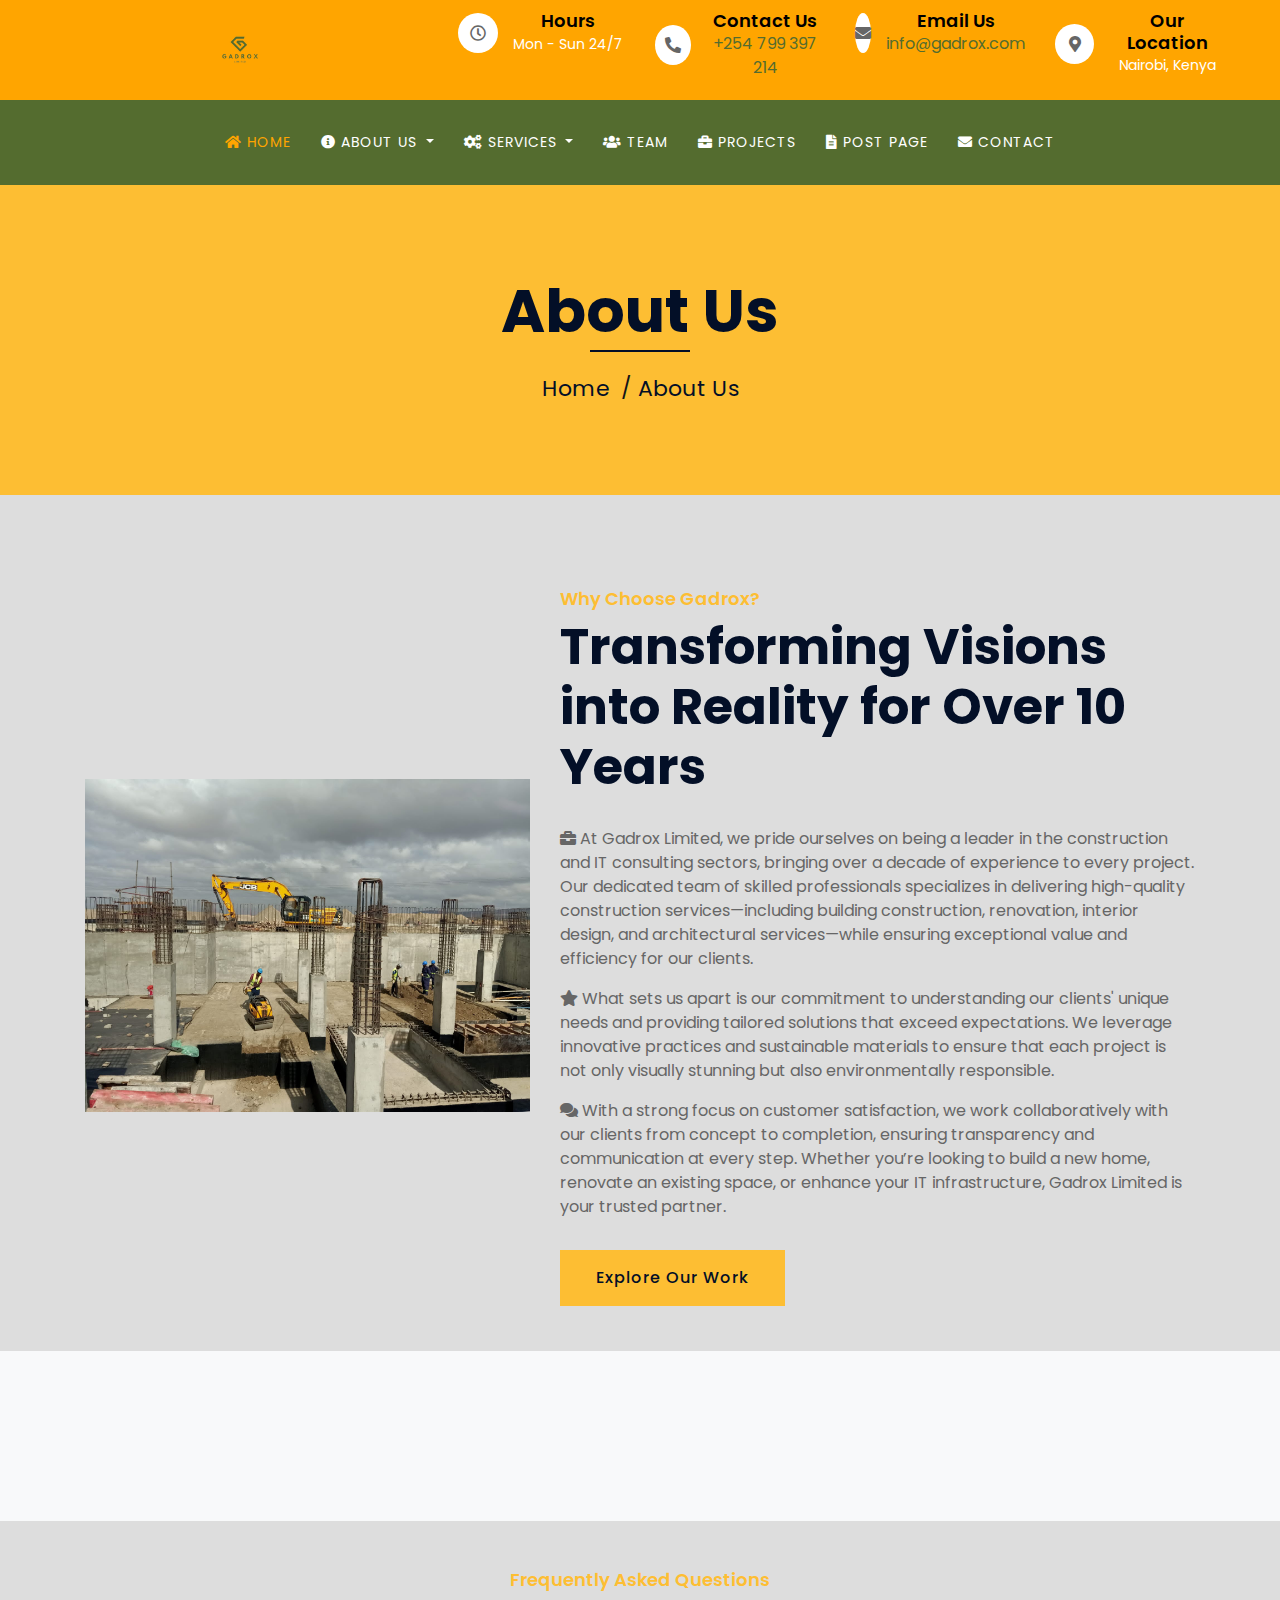
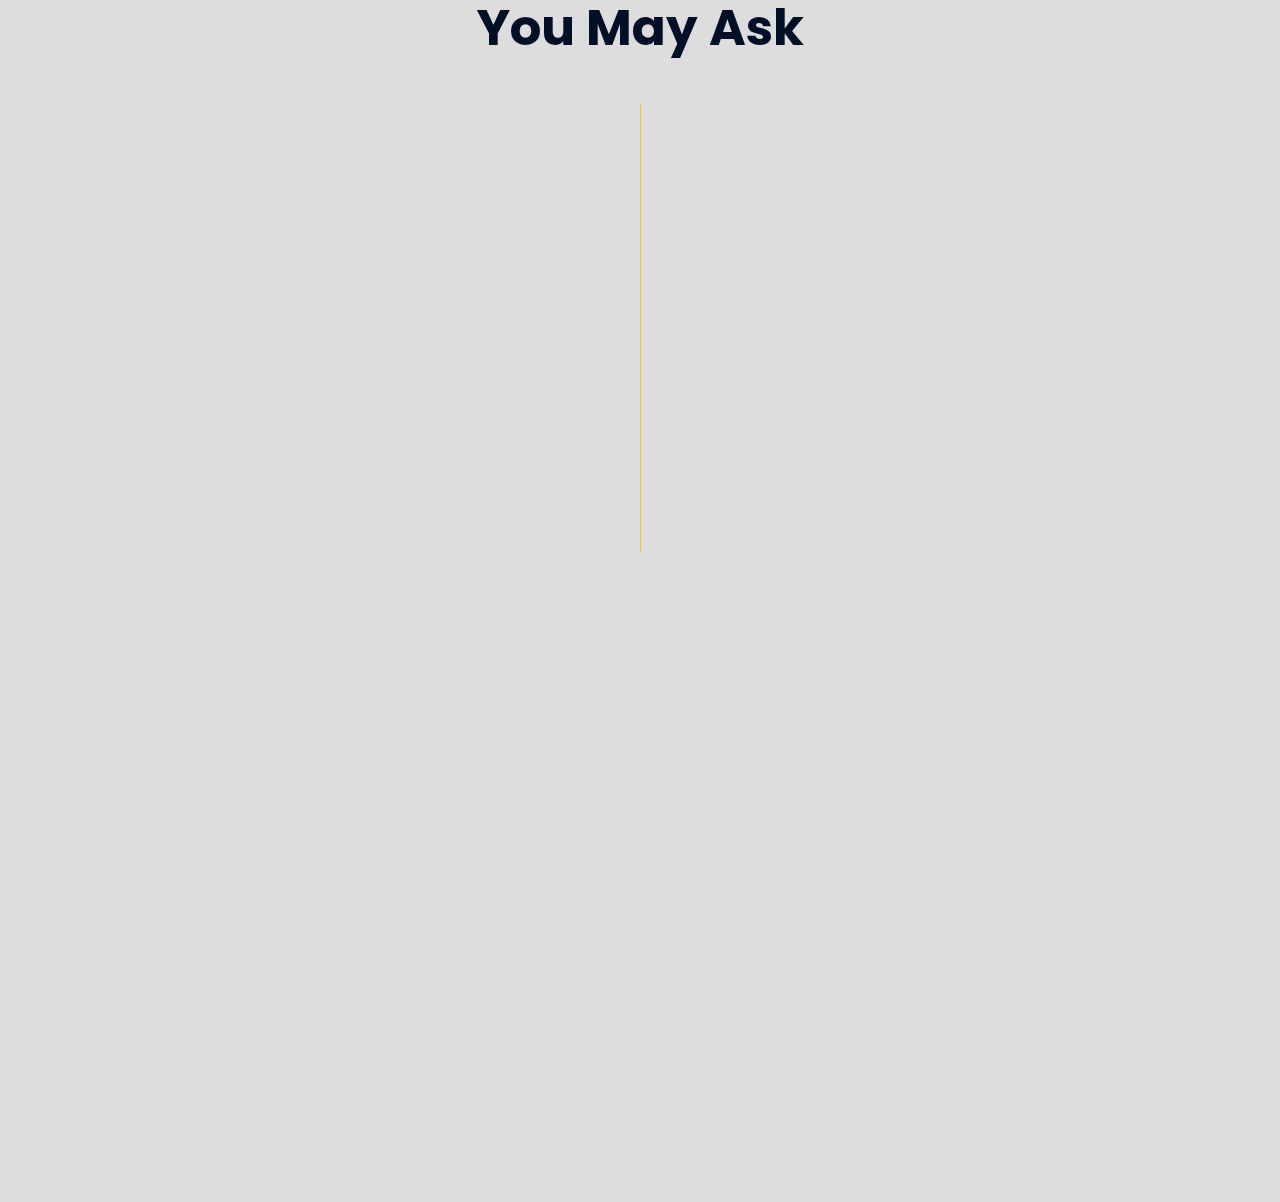
==== commit 2e333eac: "added responsiveness" ====
--- a/about.html
+++ b/about.html
@@ -4,6 +4,7 @@
         <meta charset="utf-8">
         <meta name="keywords" content="IT, Interior Design, construction, gadrox, Gadrox Limited, Building" />
         <meta name="description" content="Building Dreams, Crafting Futures" />
+        <meta name="viewport" content="width=device-width, initial-scale=1.0">
         <title>Gadrox Limited </title>
         <link rel = "icon" href = "img/Gadrox_logo.png" type = "image/x-icon">
 
--- a/css/style.css
+++ b/css/style.css
@@ -73,44 +73,46 @@
 
 
 /**********************************/
-/********** Top Bar CSS ***********/
+/********** Top Bar CSS **********/
 /**********************************/
 .top-bar {
     position: relative;
-    height: 90px;
+    height: auto; /* Set to auto to adjust based on content */
     background: #FFA500; /* Dark, professional color */
-    padding: 0 20px;
+    padding: 10px 20px; /* Padding adjustment */
+    display: flex; /* Flexbox for better alignment */
+    flex-direction: column; /* Allow for vertical stacking */
 }
 
 .top-bar .logo {
     padding: 10px 0;
-    text-align: left;
-    overflow: hidden;
+    text-align: center; /* Center logo for better mobile view */
 }
 
 .top-bar .logo h1 {
     margin: 0;
     color: #000000; /* Contrast against dark background */
-    font-size: 36px; /* Slightly reduced for balance */
-    line-height: 60px;
+    font-size: 28px; /* Adjusted font size for better mobile view */
+    line-height: 1.2; /* Adjust line-height */
     font-weight: 700;
 }
 
 .top-bar .logo img {
-    max-width: 100%;
+    max-width: 100%; /* Ensure logo is responsive */
     max-height: 60px;
+    height: auto; /* Maintain aspect ratio */
     transition: transform 0.3s ease-in-out;
 }
 
 .top-bar .logo img:hover {
-    transform: scale(1.1); /* Slight hover effect for interactivity */
+    transform: scale(1.05); /* Slight hover effect for interactivity */
 }
 
 .top-bar .top-bar-item {
     display: flex;
     align-items: center;
-    justify-content: flex-end;
-    margin: 0 10px;
+    justify-content: center; /* Center items for better alignment */
+    margin: 10px 0; /* Spacing for mobile view */
 }
 
 .top-bar .top-bar-icon {
@@ -136,6 +138,7 @@
 
 .top-bar .top-bar-text {
     padding-left: 15px;
+    text-align: center; /* Center text for mobile view */
 }
 
 .top-bar .top-bar-text h4 {
@@ -154,33 +157,15 @@
 
 @media (min-width: 992px) {
     .top-bar {
-        padding: 0 40px; /* Adjusted for balance */
-    }
-}
-
-@media (max-width: 991.98px) {
-    .top-bar {
-        height: auto;
-        padding: 20px;
-        text-align: center;
-    }
-
-    .top-bar .logo {
-        text-align: center;
+        padding: 0 40px; /* Adjusted for balance on larger screens */
+        flex-direction: row; /* Change to row for larger screens */
+        align-items: center; /* Align items to center */
     }
 
     .top-bar .top-bar-item {
-        justify-content: center;
-        margin-top: 10px;
-    }
-
-    .top-bar .top-bar-text {
-        padding-left: 0;
-        text-align: center;
-    }
-}
-
-
+        margin-top: 0; /* Reset margin for larger screens */
+    }
+}
 
 /**********************************/
 /*********** Nav Bar CSS **********/
@@ -190,7 +175,6 @@
     background: #546c2f; /* Updated background color for branding consistency */
     transition: background-color 0.3s ease, padding 0.3s ease;
     width: 100%; /* Ensure the nav-bar spans the full width */
-    padding: 0; /* Removed padding for full-width background */
 }
 
 .nav-bar .container-fluid {
@@ -207,7 +191,7 @@
 }
 
 .nav-bar .navbar {
-    height: 100%;
+    height: auto; /* Allow for flexible height */
     background: #546c2f !important; /* Consistent background color */
     padding: 10px 20px; /* Padding for internal spacing */
 }
@@ -219,6 +203,7 @@
     padding: 12px 15px;
     color: #FFFFFF; /* Text color */
     transition: color 0.3s ease;
+    font-size: 14px; /* Smaller font size for better readability */
 }
 
 .navbar-dark .navbar-nav .nav-link:hover,
@@ -305,8 +290,6 @@
 }
 
 
-
-
 /*******************************/
 /******** Carousel CSS *********/
 /*******************************/
@@ -315,9 +298,6 @@
     width: 100%;
     height: calc(100vh - 170px);
     min-height: 400px;
-    margin: 0 auto;
-    text-align: center;
-    overflow: hidden;
 }
 
 .carousel .carousel-inner,
@@ -340,94 +320,41 @@
     height: 100%;
     top: 0;
     left: 0;
-    background: rgba(0, 0, 0, .3);
-    z-index: 1;
+    background: rgba(0, 0, 0, 0.3);
 }
 
 .carousel .carousel-caption {
     position: absolute;
-    top: 0;
-    bottom: 0;
+    top: 50%;
+    left: 50%;
+    transform: translate(-50%, -50%);
     display: flex;
     align-items: center;
     justify-content: center;
     flex-direction: column;
-    height: calc(100vh - 170px);
-    min-height: 400px;
 }
 
 .carousel .carousel-caption p {
     color: #ffffff;
     font-size: 30px;
     margin-bottom: 15px;
-    letter-spacing: 1px;
 }
 
 .carousel .carousel-caption h1 {
     color: #ffffff;
     font-size: 60px;
     font-weight: 700;
-    margin-bottom: 35px;
-}
-
-.carousel .carousel-caption .btn {
+}
+
+.carousel .btn {
     padding: 15px 35px;
     font-size: 18px;
     font-weight: 500;
     letter-spacing: 1px;
-    text-transform: uppercase;
-    color: #ffffff;
-    background: transparent;
-    border: 2px solid #ffffff;
-    border-radius: 0;
-    transition: .3s;
-}
-
-.carousel .carousel-caption .btn:hover {
-    color: #030f27;
-    background: #fdbe33;
-    border-color: #fdbe33;
-}
-
-@media (max-width: 767.98px) {
-    .carousel .carousel-caption h1 {
-        font-size: 40px;
-        font-weight: 700;
-    }
-    
-    .carousel .carousel-caption p {
-        font-size: 20px;
-    }
-    
-    .carousel .carousel-caption .btn {
-        padding: 12px 30px;
-        font-size: 18px;
-        font-weight: 500;
-        letter-spacing: 0;
-    }
-}
-
-@media (max-width: 575.98px) {
-    .carousel .carousel-caption h1 {
-        font-size: 30px;
-        font-weight: 500;
-    }
-    
-    .carousel .carousel-caption p {
-        font-size: 16px;
-    }
-    
-    .carousel .carousel-caption .btn {
-        padding: 10px 25px;
-        font-size: 16px;
-        font-weight: 400;
-        letter-spacing: 0;
-    }
-}
-
-.carousel .animated {
-    -webkit-animation-duration: 1.5s;
-    animation-duration: 1.5s;
+}
+
+.modal-content {
+    border-radius: 8px; /* Rounded corners for modal */
 }
 
 
@@ -487,6 +414,10 @@
     display: none;
 }
 
+
+/*******************************/
+/******* Responsive Styles *******/
+/*******************************/
 @media (max-width: 991.98px) {
     .page-header {
         padding: 60px 0;
@@ -557,7 +488,7 @@
 .feature .col-md-12 {
     background: #030f27;
 }
-    
+
 .feature .col-md-12:nth-child(2n) {
     color: #030f27;
     background: #fdbe33;
@@ -647,53 +578,53 @@
 .about {
     position: relative;
     width: 100%;
-    padding: 45px 0;
+    padding: 45px 0; /* Consistent vertical padding */
 }
 
 .about .section-header {
-    margin-bottom: 30px;
+    margin-bottom: 30px; /* Maintain space below header */
 }
 
 .about .about-img {
     position: relative;
+    height: 100%; /* Ensures img takes full height */
+}
+
+.about .about-img img {
+    width: 100%;
     height: 100%;
-}
-
-.about .about-img img {
-    width: 100%;
-    height: 100%;
-    object-fit: cover;
+    object-fit: cover; /* Cover to maintain aspect ratio */
 }
 
 .about .about-text p {
-    font-size: 16px;
+    font-size: 16px; /* Base font size */
 }
 
 .about .about-text a.btn {
     position: relative;
     margin-top: 15px;
     padding: 15px 35px;
-    font-size: 16px;
+    font-size: 16px; /* Font size for button */
     font-weight: 500;
     letter-spacing: 1px;
-    color: #030f27;
-    border-radius: 0;
-    background: #fdbe33;
-    transition: .3s;
+    color: #030f27; /* Button text color */
+    border-radius: 0; /* No border radius */
+    background: #fdbe33; /* Button background */
+    transition: .3s; /* Smooth transition for hover */
 }
 
 .about .about-text a.btn:hover {
-    color: #fdbe33;
-    background: #030f27;
-}
-
+    color: #fdbe33; /* Change text color on hover */
+    background: #030f27; /* Change background on hover */
+}
+
+/* Responsive styles */
 @media (max-width: 767.98px) {
     .about .about-img {
-        margin-bottom: 30px;
-        height: auto;
-    }
-}
-
+        margin-bottom: 30px; /* Space below image */
+        height: auto; /* Allow auto height for smaller screens */
+    }
+}
 
 /*******************************/
 /********** Fact CSS ***********/
@@ -701,64 +632,62 @@
 .fact {
     position: relative;
     width: 100%;
-    padding: 40px 0; /* Increased padding for a more spacious layout */
-    background-color: #f8f9fa; /* Light background for better contrast */
+    padding: 40px 0; /* Increased padding for spacious layout */
+    background-color: #f8f9fa; /* Light background for contrast */
 }
 
 .fact .col-6 {
     display: flex;
-    align-items: center; /* Centered icons and text vertically */
-    justify-content: center; /* Centered content horizontally */
+    align-items: center; /* Centered vertically */
+    justify-content: center; /* Centered horizontally */
 }
 
 .fact .fact-icon {
     position: relative;
-    margin: 15px; /* Uniform margin for consistent spacing */
+    margin: 15px; /* Uniform margin */
     width: 60px;
     display: flex;
     align-items: center;
-    justify-content: center;
+    justify-content: center; /* Center icon in container */
 }
 
 .fact .fact-icon [class^="flaticon-"]::before {
     margin: 0;
-    font-size: 60px;
-    line-height: 60px;
-    background-image: linear-gradient(#ffffff, #fdbe33);
+    font-size: 60px; /* Icon size */
+    line-height: 60px; /* Align icon vertically */
+    background-image: linear-gradient(#ffffff, #fdbe33); /* Default gradient */
     -webkit-background-clip: text;
     -webkit-text-fill-color: transparent;
     transition: background-image 0.3s ease; /* Smooth transition for hover effects */
 }
 
 .fact .fact-icon:hover [class^="flaticon-"]::before {
-    background-image: linear-gradient(#fdbe33, #ffffff); /* Hover effect for icons */
+    background-image: linear-gradient(#fdbe33, #ffffff); /* Hover effect */
 }
 
 .fact .fact-right .fact-icon [class^="flaticon-"]::before {
-    background-image: linear-gradient(#ffffff, #030f27);
+    background-image: linear-gradient(#ffffff, #030f27); /* Icon color for right section */
 }
 
 .fact .fact-text h2 {
-    font-size: 36px; /* Slightly increased font size for emphasis */
+    font-size: 36px; /* Increased font size for emphasis */
     font-weight: 700;
-    color: #030f27; /* Dark color for the main numbers */
+    color: #030f27; /* Dark color for numbers */
 }
 
 .fact .fact-text p {
     margin: 0;
-    font-size: 18px; /* Increased font size for better readability */
+    font-size: 18px; /* Better readability */
     font-weight: 600;
-    text-transform: uppercase;
-    color: #6c757d; /* Muted color for descriptions */
+    text-transform: uppercase; /* Uppercase for descriptions */
+    color: #6c757d; /* Muted color */
 }
 
 .fact .fact-left {
-    /* background-color: #000000; */
-    color: #546c2f; /* Ensured text is dark for readability */
+    color: #546c2f; /* Dark text for readability */
 }
 
 .fact .fact-right {
-    /* background-color: #000000; */
     color: #fdbe33; /* Light text for readability */
 }
 
@@ -767,16 +696,14 @@
     color: inherit; /* Use inherited color for h2 */
 }
 
-
-
 /*******************************/
 /********* Service CSS *********/
 /*******************************/
 .service {
     position: relative;
     width: 100%;
-    padding: 45px 0 15px 0;
-    background: #f8f9fa; /* Optional: Add a background for contrast */
+    padding: 45px 0 15px 0; /* Consistent padding */
+    background: #f8f9fa; /* Optional: Background for contrast */
 }
 
 .service .service-item {
@@ -799,8 +726,8 @@
 
 .service .service-img img {
     width: 100%;
-    height: 100%; /* Ensure the image fills the container */
-    object-fit: cover; /* Maintain aspect ratio while covering the area */
+    height: 100%; /* Ensure image fills the container */
+    object-fit: cover; /* Cover to maintain aspect ratio */
 }
 
 .service .service-overlay {
@@ -809,65 +736,65 @@
     height: 100%;
     top: 0;
     left: 0;
-    padding: 30px;
+    padding: 30px; /* Padding for overlay */
     display: flex;
     align-items: center;
     justify-content: center;
-    background: rgba(3, 15, 39, .7);
-    transition: .5s;
-    opacity: 0;
+    background: rgba(3, 15, 39, .7); /* Semi-transparent background */
+    transition: .5s; /* Transition for overlay appearance */
+    opacity: 0; /* Start invisible */
 }
 
 .service .service-item:hover .service-overlay {
-    opacity: 1;
+    opacity: 1; /* Fade in on hover */
 }
 
 .service .service-overlay p {
     margin: 0;
-    color: #ffffff;
+    color: #ffffff; /* White text for overlay */
 }
 
 .service .service-text {
     display: flex;
     align-items: center;
-    height: 60px;
-    background: #030f27;
+    height: 60px; /* Fixed height for text area */
+    background: #030f27; /* Dark background */
     overflow: hidden;
-    white-space: nowrap;
-    text-overflow: ellipsis;
+    white-space: nowrap; /* Prevent line breaks */
+    text-overflow: ellipsis; /* Ellipsis for overflow text */
 }
 
 .service .service-text h3 {
     margin: 0;
-    padding: 0 15px 0 25px;
-    width: calc(100% - 60px);
-    font-size: 20px;
-    font-weight: 700;
-    color: #fdbe33;
+    padding: 0 15px 0 25px; /* Padding for title */
+    width: calc(100% - 60px); /* Dynamic width */
+    font-size: 20px; /* Title font size */
+    font-weight: 700; /* Bold title */
+    color: #fdbe33; /* Title color */
     text-align: left;
     overflow: hidden;
-    white-space: nowrap;
-    text-overflow: ellipsis;
+    white-space: nowrap; /* Prevent line breaks */
+    text-overflow: ellipsis; /* Ellipsis for overflow text */
 }
 
 .service .service-item a.btn {
-    width: 60px;
+    width: 60px; /* Fixed button size */
     height: 60px;
-    padding: 3px 0 0 3px;
+    padding: 3px 0 0 3px; /* Padding for button */
     display: flex;
     align-items: center;
-    justify-content: center;
-    font-size: 60px;
-    line-height: 60px;
-    font-weight: 100;
-    color: #030f27;
-    background: #fdbe33;
-    border-radius: 0;
-    transition: .3s;
+    justify-content: center; /* Center icon in button */
+    font-size: 60px; /* Icon font size */
+    line-height: 60px; /* Align icon vertically */
+    font-weight: 100; /* Light font for icon */
+    color: #030f27; /* Icon color */
+    background: #fdbe33; /* Button background */
+    border-radius: 0; /* No border radius */
+    transition: .3s; /* Smooth transition for hover */
 }
 
 .service .service-item:hover a.btn {
-    color: #ffffff;
+    color: #ffffff; /* Change icon color on hover */
 }
 
 /* Responsive adjustments */
@@ -877,11 +804,11 @@
     }
     
     .service .service-item a.btn {
-        font-size: 24px; /* Smaller buttons on smaller screens */
+        font-size: 24px; /* Smaller button size */
     }
     
     .service .service-text h3 {
-        font-size: 18px; /* Slightly smaller heading on smaller screens */
+        font-size: 18px; /* Slightly smaller heading */
     }
 }
 
@@ -906,7 +833,7 @@
     z-index: 1;
     top: 50%;
     left: 50%;
-    transform: translateX(-50%) translateY(-50%);
+    transform: translate(-50%, -50%);
     box-sizing: content-box;
     display: block;
     width: 32px;
@@ -923,7 +850,7 @@
     z-index: 0;
     left: 50%;
     top: 50%;
-    transform: translateX(-50%) translateY(-50%);
+    transform: translate(-50%, -50%);
     display: block;
     width: 100px;
     height: 100px;
@@ -938,7 +865,7 @@
     z-index: 1;
     left: 50%;
     top: 50%;
-    transform: translateX(-50%) translateY(-50%);
+    transform: translate(-50%, -50%);
     display: block;
     width: 100px;
     height: 100px;
@@ -948,7 +875,7 @@
 }
 
 .video .btn-play:hover:after {
-    background-color: darken(#fdbe33, 10%);
+    background-color: #f1a100; /* Slightly darker shade for hover */
 }
 
 .video .btn-play img {
@@ -971,14 +898,14 @@
 }
 
 @keyframes pulse-border {
-  0% {
-    transform: translateX(-50%) translateY(-50%) translateZ(0) scale(1);
-    opacity: 1;
-  }
-  100% {
-    transform: translateX(-50%) translateY(-50%) translateZ(0) scale(1.5);
-    opacity: 0;
-  }
+    0% {
+        transform: translate(-50%, -50%) scale(1);
+        opacity: 1;
+    }
+    100% {
+        transform: translate(-50%, -50%) scale(1.5);
+        opacity: 0;
+    }
 }
 
 #videoModal .modal-dialog {
@@ -1006,7 +933,6 @@
     opacity: 1;
 }
 
-
 /*******************************/
 /*********** Team CSS **********/
 /*******************************/
@@ -1028,6 +954,7 @@
 
 .team .team-img img {
     width: 100%;
+    height: auto; /* Ensures responsiveness */
 }
 
 .team .team-text {
@@ -1035,14 +962,14 @@
     padding: 25px 15px;
     text-align: center;
     background: #030f27;
-    transition: .5s;
+    transition: 0.5s;
 }
 
 .team .team-text h2 {
     font-size: 20px;
     font-weight: 600;
     color: #fdbe33;
-    transition: .5s;
+    transition: 0.5s;
 }
 
 .team .team-text p {
@@ -1079,32 +1006,28 @@
     justify-content: center;
     font-size: 18px;
     color: #ffffff;
+    transition: background 0.3s; /* Added transition for social buttons */
 }
 
 .team .team-item:hover .team-social a:first-child {
     background: #00acee;
     left: 50px;
-    transition: .3s 0s;
 }
 
 .team .team-item:hover .team-social a:nth-child(2) {
     background: #3b5998;
     left: 50px;
-    transition: .3s .1s;
 }
 
 .team .team-item:hover .team-social a:nth-child(3) {
     background: #0e76a8;
     left: 50px;
-    transition: .3s .2s;
 }
 
 .team .team-item:hover .team-social a:nth-child(4) {
     background: #3f729b;
     left: 50px;
-    transition: .3s .3s;
-}
-
+}
 
 /*******************************/
 /*********** FAQs CSS **********/
@@ -1125,7 +1048,7 @@
     width: 1px;
     height: 100%;
     top: 0;
-    left: calc(50% - .5px);
+    left: calc(50% - 0.5px);
     background: #fdbe33;
 }
 
@@ -1137,7 +1060,7 @@
     padding-left: 15px;
 }
 
-@media(max-width: 767.98px) {
+@media (max-width: 767.98px) {
     .faqs .row::after {
         display: none;
     }
@@ -1176,7 +1099,7 @@
     font-size: 16px;
     line-height: 40px;
     border: 1px solid rgba(0, 0, 0, .1);
-    transition: .5s;
+    transition: 0.5s;
 }
 
 .faqs .card-header [data-toggle="collapse"][aria-expanded="true"] {
@@ -1184,23 +1107,23 @@
 }
 
 .faqs .card-header [data-toggle="collapse"]:after {
-    font-family: 'font Awesome 5 Free';
+    font-family: 'Font Awesome 5 Free';
     content: "\f067";
     float: right;
     color: #fdbe33;
     font-size: 12px;
     font-weight: 900;
-    transition: .5s;
+    transition: 0.5s;
 }
 
 .faqs .card-header [data-toggle="collapse"][aria-expanded="true"]:after {
-    font-family: 'font Awesome 5 Free';
+    font-family: 'Font Awesome 5 Free';
     content: "\f068";
     float: right;
     color: #030f27;
     font-size: 12px;
     font-weight: 900;
-    transition: .5s;
+    transition: 0.5s;
 }
 
 .faqs .card-body {
@@ -1210,6 +1133,7 @@
     border: 1px solid rgba(0, 0, 0, .1);
     border-top: none;
 }
+
 
 
 /*******************************/
@@ -1229,6 +1153,7 @@
 
 .testimonial .container {
     max-width: 760px;
+    margin: 0 auto;
 }
 
 .about-page .testimonial {
@@ -1244,7 +1169,7 @@
 .testimonial .testimonial-slider-nav .slick-slide {
     position: relative;
     opacity: 0;
-    transition: .5s;
+    transition: opacity 0.5s;
 }
 
 .testimonial .testimonial-slider-nav .slick-active {
@@ -1263,7 +1188,7 @@
     margin-top: 37px;
     width: 100%;
     height: auto;
-    border-radius: 100px;
+    border-radius: 50%; /* Changed from 100px to 50% for a perfect circle */
 }
 
 .testimonial .testimonial-slider {
@@ -1310,7 +1235,7 @@
 .blog {
     position: relative;
     width: 100%;
-    padding: 45px 0 15px 0;
+    padding: 45px 0 15px;
 }
 
 .blog .blog-item {
@@ -1327,6 +1252,7 @@
 
 .blog .blog-img img {
     width: 100%;
+    height: auto; /* Ensuring images are responsive */
 }
 
 .blog .blog-title {
@@ -1342,7 +1268,7 @@
 .blog .blog-title h3 {
     margin: 0;
     padding: 0 15px 0 25px;
-    width: calc(100% - 60px);
+    flex: 1; /* Use flex to control title width */
     font-size: 18px;
     font-weight: 700;
     color: #fdbe33;
@@ -1355,7 +1281,7 @@
 .blog .blog-title a.btn {
     width: 60px;
     height: 60px;
-    padding: 3px 0 0 3px;
+    padding: 3px 0;
     display: flex;
     align-items: center;
     justify-content: center;
@@ -1365,7 +1291,7 @@
     color: #030f27;
     background: #fdbe33;
     border-radius: 0;
-    transition: .3s;
+    transition: background 0.3s, color 0.3s;
 }
 
 .blog .blog-item:hover a.btn {
@@ -1374,7 +1300,7 @@
 
 .blog .blog-meta {
     position: relative;
-    padding: 25px 0 10px 0;
+    padding: 25px 0 10px;
     background: #f3f6ff;
 }
 
@@ -1404,7 +1330,7 @@
 }
 
 .blog .blog-text {
-    padding: 10px 25px 25px 25px;
+    padding: 10px 25px 25px;
     background: #f3f6ff;
 }
 
@@ -2072,127 +1998,143 @@
 .contact {
     position: relative;
     width: 100%;
-    padding: 45px 0;
+    padding: 60px 0;
+    background-color: #f8f9fa;
 }
 
 .contact .col-md-6 {
-    padding-top: 30px;
-    padding-bottom: 30px;
-}
-
-.contact .col-md-6:first-child {
-    background: #030f27;
-}
-
-.contact .col-md-6:last-child {
-    background: #fdbe33;
+    padding: 30px 15px;
+}
+
+.contact .col-lg-6:first-child {
+    background-color: #030f27;
+    color: #ffffff;
+    padding: 40px 25px;
+    border-radius: 8px;
+}
+
+.contact .col-lg-6:last-child {
+    background-color: #ffffff;
+    box-shadow: 0px 0px 15px rgba(0, 0, 0, 0.1);
+    padding: 40px 25px;
+    border-radius: 8px;
 }
 
 .contact .contact-info {
-    position: relative;
-    width: 100%;
-    padding: 0 20px;
+    width: 100%;
+    padding: 20px;
 }
 
 .contact .contact-item {
-    position: relative;
     margin-bottom: 30px;
-    padding: 30px;
+    padding: 20px;
     display: flex;
-    align-items: flex-start;
-    flex-direction: row;
-    border: 1px solid rgba(256, 256, 256, .2);
-}
-
-.contact .contact-item [class^="flaticon-"]::before {
-    margin: 0;
-    color: #fdbe33;
+    align-items: center;
+    background-color: #1a2b48; /* Darker background for contrast */
+    border-radius: 8px;
+    box-shadow: 0 4px 10px rgba(0, 0, 0, 0.1);
+    transition: background-color 0.3s; /* Smooth transition for hover effect */
+}
+
+.contact .contact-item:hover {
+    background-color: #fdbe33; /* Change background on hover */
+}
+
+.contact .contact-item i {
     font-size: 40px;
+    color: #fdbe33; /* Icon color */
+    margin-right: 20px;
 }
 
 .contact .contact-text {
-    position: relative;
-    width: auto;
     padding-left: 20px;
 }
 
-.contact .contact-text h2 {
-    color: #fdbe33;
-    font-size: 20px;
-    font-weight: 600;
+.contact .contact-text h4 {
+    color: #fdbe33; /* Heading color */
+    font-size: 22px;
+    font-weight: bold; /* Use bold for emphasis */
 }
 
 .contact .contact-text p {
-    margin: 0;
-    color: #ffffff;
+    color: #ffffff; /* Text color for better readability */
     font-size: 16px;
 }
 
-.contact .contact-item:last-child {
-    margin-bottom: 0;
-}
-
 .contact .contact-form {
-    position: relative;
-    padding: 0 15px;
-}
-
-.contact .contact-form input {
-    color: #ffffff;
-    height: 40px;
-    border-radius: 0;
-    border-width: 1px;
-    border-color: rgba(256, 256, 256, .4);
-    background: transparent;
+    background-color: #ffffff; /* White background for form */
+    padding: 20px;
+    border-radius: 8px;
+    box-shadow: 0 4px 10px rgba(0, 0, 0, 0.1);
+}
+
+.contact .contact-form .form-control {
+    color: #333333; /* Text color */
+    background-color: #f1f1f1; /* Light gray background */
+    border: 1px solid #dddddd; /* Border color */
+    padding: 12px 15px; /* Padding for inputs */
+    border-radius: 4px; /* Rounded corners */
+    margin-bottom: 20px; /* Space between inputs */
+    font-size: 16px; /* Font size */
+}
+
+.contact .contact-form .form-control::placeholder {
+   color: #999999; /* Placeholder text color */
+   opacity: 1; 
+}
+
+.contact .contact-form .form-control:hover,
+.contact .contact-form .form-control:focus {
+   background-color: #ffffff; /* White background on focus/hover */
+   border-color: #fdbe33; /* Highlight border on focus/hover */
+   box-shadow: 0 0 5px rgba(253,190,51,0.5); /* Shadow effect on focus */
+   color: #333333; /* Text color on focus/hover */
 }
 
 .contact .contact-form textarea {
-    color: #ffffff;
-    height: 185px;
-    border-radius: 0;
-    border-width: 1px;
-    border-color: rgba(256, 256, 256, .4);
-    background: transparent;
-}
-
-.contact .contact-form input:focus,
-.contact .contact-form textarea {
-    box-shadow: none;
-}
-
-.contact .contact-form .form-control::placeholder {
-  color: #ffffff;
-  opacity: 1;
-}
-
-.contact .contact-form .form-control::-ms-input-placeholder {
-  color: #ffffff;
-}
-
-.contact .contact-form .form-control::-ms-input-placeholder {
-  color: #ffffff;
+   height: auto; /* Allow height to adjust based on content */
+   min-height: 150px; /* Minimum height for text area */
 }
 
 .contact .contact-form .btn {
-    padding: 16px 30px;
-    font-size: 16px;
-    font-weight: 600;
-    color: #fdbe33;
-    background: #030f27;
-    border: none;
-    border-radius: 0;
-    transition: .3s;
+   padding: 12px 20px; 
+   font-size: 16px; 
+   font-weight: bold; 
+   color: #ffffff; 
+   background-color: #fdbe33; 
+   border-radius: 4px; 
+   transition: background-color 0.3s ease-in-out, transform 0.3s ease-in-out; /* Smooth transition effects */
 }
 
 .contact .contact-form .btn:hover {
-    color: #030f27;
-    background: #ffffff;
+   background-color: #030f27; 
+   transform: translateY(-2px); /* Slight lift effect on hover */
 }
 
 .contact .help-block ul {
-    margin: 0;
-    padding: 0;
-    list-style-type: none;
+   margin-top :10 px ;
+   padding :5 px ;
+   list-style-type : none ;
+}
+
+@media (max-width :768px) {
+   .contact .col-lg-6 {
+       padding :30 px ;
+       border-radius :0 ;
+   }
+
+   .contact .contact-item {
+       flex-direction : column ;
+       text-align : center ;
+   }
+
+   .contact .contact-item i {
+       margin-bottom :15 px ;
+   }
+
+   .contact .contact-text {
+       padding-left :0 ;
+   }
 }
 
 
